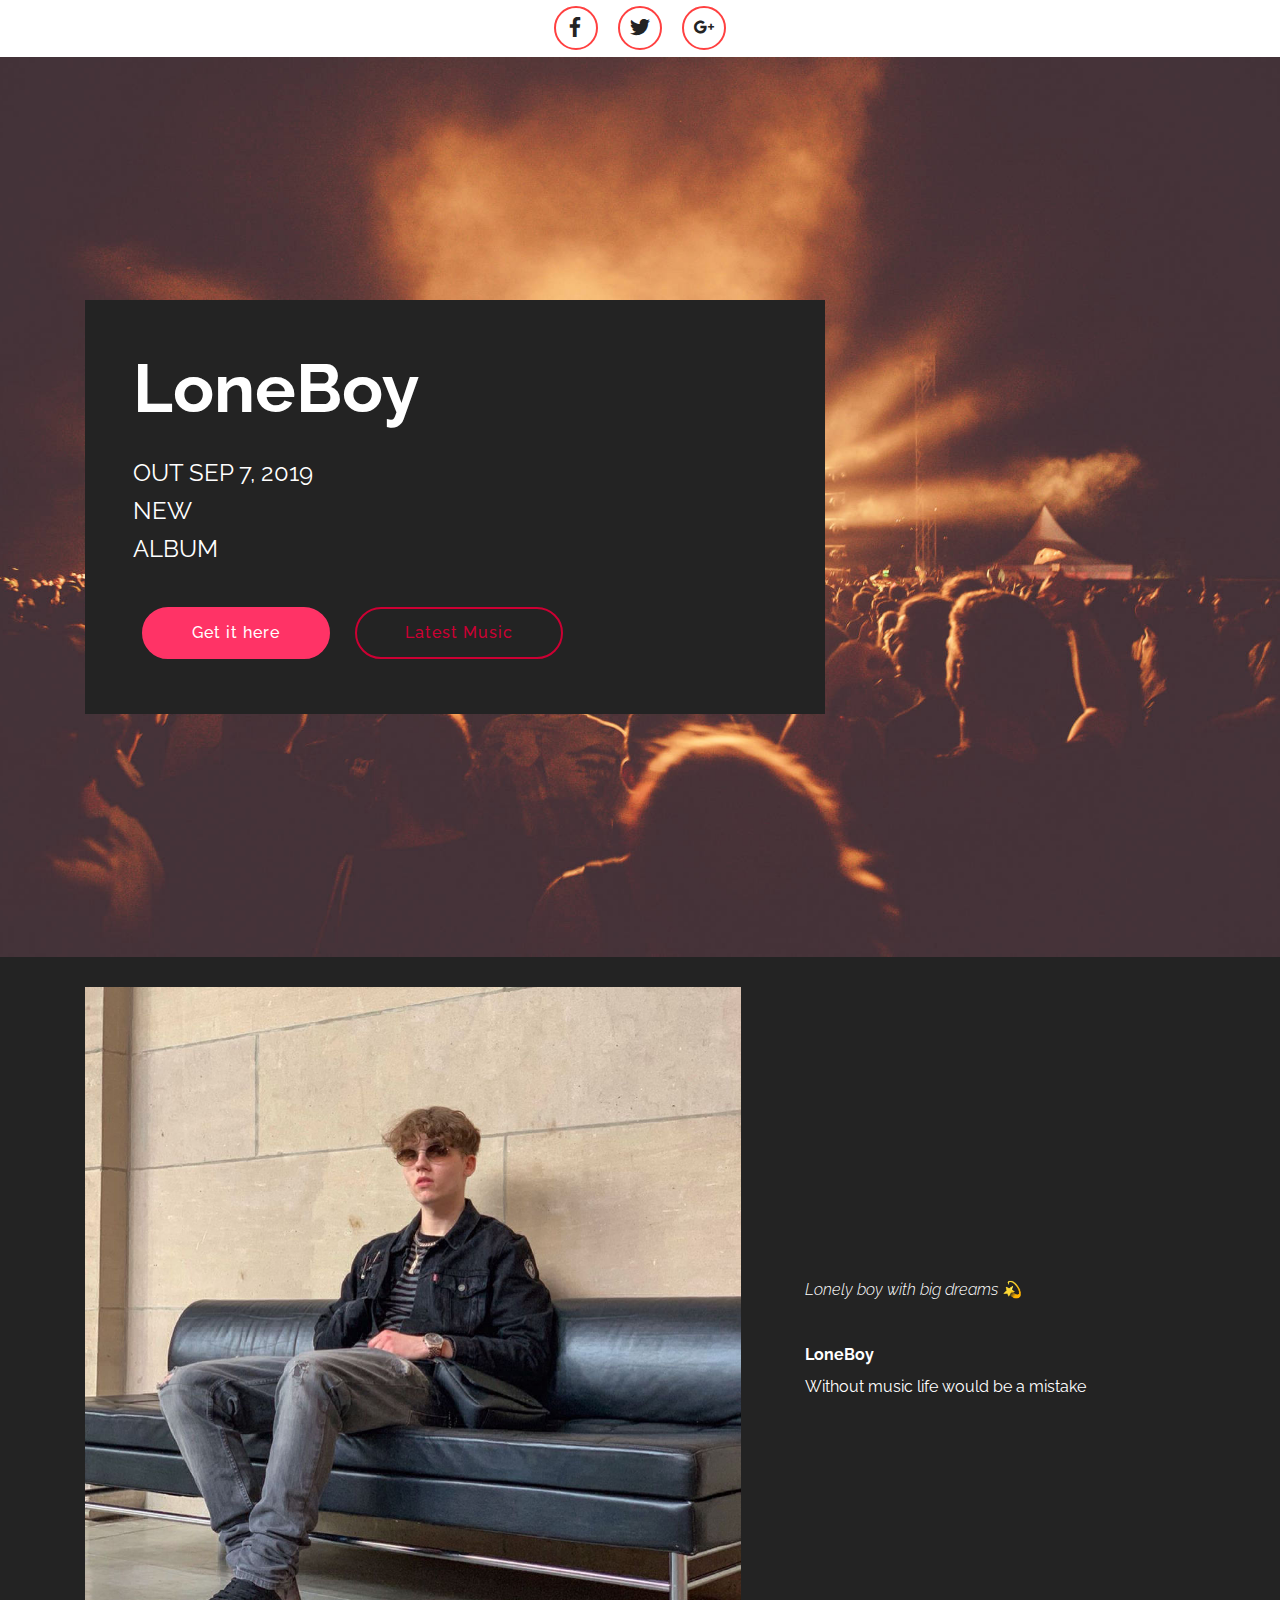
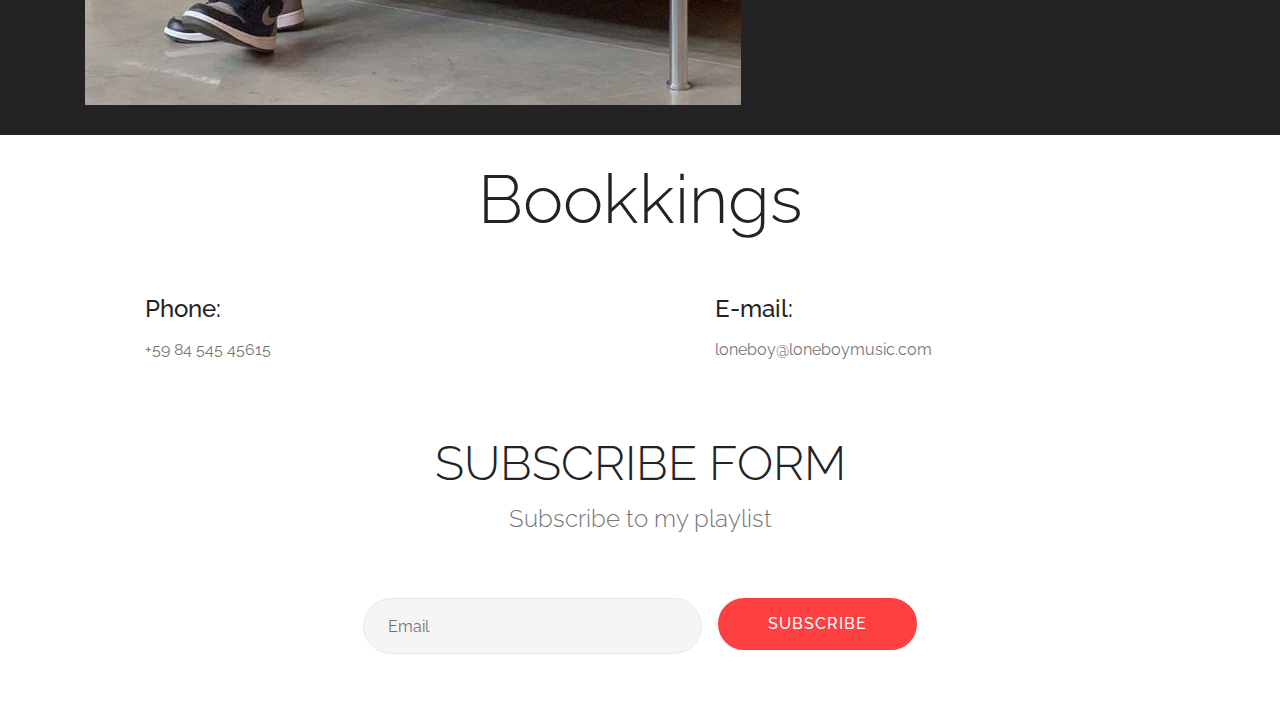
==== index.html @ c5f60c23 "create github pages" ====
<!DOCTYPE html>
<html  >
<head>
  <!-- Site made with Mobirise Website Builder v4.10.7, https://mobirise.com -->
  <meta charset="UTF-8">
  <meta http-equiv="X-UA-Compatible" content="IE=edge">
  <meta name="generator" content="Mobirise v4.10.7, mobirise.com">
  <meta name="viewport" content="width=device-width, initial-scale=1, minimum-scale=1">
  <link rel="shortcut icon" href="assets/images/logo4.png" type="image/x-icon">
  <meta name="description" content="">
  
  <title>Home</title>
  <link rel="stylesheet" href="assets/web/assets/mobirise-icons/mobirise-icons.css">
  <link rel="stylesheet" href="assets/tether/tether.min.css">
  <link rel="stylesheet" href="assets/bootstrap/css/bootstrap.min.css">
  <link rel="stylesheet" href="assets/bootstrap/css/bootstrap-grid.min.css">
  <link rel="stylesheet" href="assets/bootstrap/css/bootstrap-reboot.min.css">
  <link rel="stylesheet" href="assets/soundcloud-plugin/style.css">
  <link rel="stylesheet" href="assets/socicon/css/styles.css">
  <link rel="stylesheet" href="assets/theme/css/style.css">
  <link rel="stylesheet" href="assets/mobirise/css/mbr-additional.css" type="text/css">
  
  
  
</head>
<body>
  <section class="cid-rAmMlzpOXE" id="social-buttons1-7">
    
    

    

    <div class="container">
        <div class="media-container-row">
            <div class="col-md-8 align-center">
                
                <div>
                    <div class="mbr-social-likes" data-counters="false">
                        <span class="btn btn-social facebook mx-2" title="Share link on Facebook">
                            <i class="socicon socicon-facebook"></i>
                        </span>
                        <span class="btn btn-social twitter mx-2" title="Share link on Twitter">
                            <i class="socicon socicon-twitter"></i>
                        </span>
                        <span class="btn btn-social plusone mx-2" title="Share link on Google+">
                            <i class="socicon socicon-googleplus"></i>
                        </span>
                        
                        
                    </div>
                </div>
            </div>
        </div>
    </div>
</section>

<section class="engine"><a href="https://mobirise.info/b">how to create your own website</a></section><section class="header10 cid-rAmK0nfMcO mbr-fullscreen" id="header10-1">

    

    

    <div class="container">
        <div class="media-container-column mbr-white p-5 align-left col-lg-8 col-md-10">
            <h1 class="mbr-section-title mbr-bold pb-3 mbr-fonts-style display-1">
                LoneBoy</h1>
            
            <p class="mbr-text pb-3 mbr-fonts-style display-5">OUT SEP 7, 2019<br> NEW 
<br> ALBUM&nbsp;</p>
            <div class="mbr-section-btn"><a class="btn btn-md btn-secondary display-4" href="https://m.soundcloud.com/loneboyy/on-me" target="_blank">Get it here</a>
                <a class="btn btn-md btn-secondary-outline display-4" href="https://m.soundcloud.com/loneboyy/on-me" target="_blank">Latest Music</a></div>
        </div>
    </div>

    
</section>

<section class="testimonials2 cid-rAmM4IVAoM" id="testimonials2-5">

    

    

    <div class="container">
        <div class="media-container-row">
            <div class="mbr-figure pr-lg-5" style="width: 175%;">
              <img src="assets/images/66344236-117576832891859-4371082531412533691-n-1-1080x1182.jpg" alt="" title="">
            </div>
            <div class="media-content px-3 align-self-center mbr-white py-2">
                    <p class="mbr-text testimonial-text mbr-fonts-style display-7">
                       Lonely boy with big dreams 💫
                    </p>
                    <p class="mbr-author-name pt-4 mb-2 mbr-fonts-style display-7">LoneBoy</p>
                    <p class="mbr-author-desc mbr-fonts-style display-7">Without music life would be a mistake</p>
            </div>
        </div>
    </div>
</section>

<section class="mbr-section content4 cid-rAmMhRZ44e" id="content4-6">

    

    <div class="container">
        <div class="media-container-row">
            <div class="title col-12 col-md-8">
                
                
                
            </div>
        </div>
    </div>
</section>

<section class="mbr-section contacts3 cid-rAmO4NWzo3" id="contacts3-9">
    <!---->
    
    <!---->
    <!--Overlay-->
    
    <!--Container-->
    <div class="container">
        <div class="row">
            <!--Titles-->
            <div class="title col-12">
                <h2 class="align-left mbr-fonts-style display-1">
                    Bookkings</h2>
                
            </div>
            <div class="col-12">
                <div class="row">
                    
                    <div class="col-12 col-md-6">
                        <div class="wrapper">
                            <span class="iconfont-wrapper">
                                <span class="amp-iconfont icon fa-phone fa"></span>
                            </span>
                            <div class="b-info b-phone">
                                <h5 class="align-left mbr-fonts-style display-5">
                                    Phone:
                                </h5>
                                <p class="mbr-text align-left mbr-fonts-style display-7">
                                    +59 84 545 45615&nbsp;</p>
                            </div>
                        </div>
                    </div>
                    <div class="col-12 col-md-6">
                        <div class="wrapper">
                            <span class="iconfont-wrapper">
                                <span class="amp-iconfont icon fa-comment-o fa"></span>
                            </span>
                            <div class="b-info b-mail">
                                <h5 class="align-left mbr-fonts-style display-5">
                                    E-mail:
                                </h5>
                                <p class="mbr-text align-left mbr-fonts-style display-7">
                                    loneboy@loneboymusic.com</p>
                            </div>
                        </div>
                    </div>
                    
                </div>
            </div>
        </div>
    </div>
</section>

<section class="mbr-section form3 cid-rAmOtMmlTS" id="form3-a">

    

    

    <div class="container">
        <div class="row justify-content-center">
            <div class="title col-12 col-lg-8">
                <h2 class="align-center pb-2 mbr-fonts-style display-2">
                    SUBSCRIBE FORM
                </h2>
                <h3 class="mbr-section-subtitle align-center pb-5 mbr-light mbr-fonts-style display-5">
                    Subscribe to my playlist</h3>
            </div>
        </div>

        <div class="row py-2 justify-content-center">
            <div class="col-12 col-lg-6  col-md-8 " data-form-type="formoid">
                <!---Formbuilder Form--->
                <form action="https://mobirise.com/" method="POST" class="mbr-form form-with-styler" data-form-title="Mobirise Form"><input type="hidden" name="email" data-form-email="true" value="E4tNDDN8ey6YECE8y570OkLEPfolM1YWSKed4CZAmn9snBoYYONy45m0DagImn1HR54r/Uc9mwEGDaLJlC5GYGzYJokb2ZDvD7KSZdCs8z225mEELkXQI6mnOZqjsjbh">
                    <div class="row">
                        <div hidden="hidden" data-form-alert="" class="alert alert-success col-12">Thanks for filling out the form!</div>
                        <div hidden="hidden" data-form-alert-danger="" class="alert alert-danger col-12">
                        </div>
                    </div>
                    <div class="dragArea row">
                        <div class="form-group col" data-for="email">
                            <input type="email" name="email" placeholder="Email" data-form-field="Email" required="required" class="form-control display-7" id="email-form3-a">
                        </div>
                        <div class="col-auto input-group-btn">
                            <button type="submit" class="btn btn-primary  display-4">SUBSCRIBE</button>
                        </div>
                    </div>
                </form><!---Formbuilder Form--->
            </div>
        </div>
    </div>
</section>


  <script src="assets/web/assets/jquery/jquery.min.js"></script>
  <script src="assets/popper/popper.min.js"></script>
  <script src="assets/tether/tether.min.js"></script>
  <script src="assets/bootstrap/js/bootstrap.min.js"></script>
  <script src="assets/smoothscroll/smooth-scroll.js"></script>
  <script src="assets/sociallikes/social-likes.js"></script>
  <script src="assets/theme/js/script.js"></script>
  <script src="assets/formoid/formoid.min.js"></script>
  
  
</body>
</html>
---- assets/web/assets/mobirise-icons/mobirise-icons.css ----
@font-face {
  font-family: 'MobiriseIcons';
  src:  url('mobirise-icons.eot?spat4u');
  src:  url('mobirise-icons.eot?spat4u#iefix') format('embedded-opentype'),
    url('mobirise-icons.ttf?spat4u') format('truetype'),
    url('mobirise-icons.woff?spat4u') format('woff'),
    url('mobirise-icons.svg?spat4u#MobiriseIcons') format('svg');
  font-weight: normal;
  font-style: normal;
}

[class^="mbri-"], [class*=" mbri-"] {
  /* use !important to prevent issues with browser extensions that change fonts */
  font-family: MobiriseIcons !important;
  speak: none;
  font-style: normal;
  font-weight: normal;
  font-variant: normal;
  text-transform: none;
  line-height: 1;

  /* Better Font Rendering =========== */
  -webkit-font-smoothing: antialiased;
  -moz-osx-font-smoothing: grayscale;
}

.mbri-add-submenu:before {
  content: "\e900";
}
.mbri-alert:before {
  content: "\e901";
}
.mbri-align-center:before {
  content: "\e902";
}
.mbri-align-justify:before {
  content: "\e903";
}
.mbri-align-left:before {
  content: "\e904";
}
.mbri-align-right:before {
  content: "\e905";
}
.mbri-android:before {
  content: "\e906";
}
.mbri-apple:before {
  content: "\e907";
}
.mbri-arrow-down:before {
  content: "\e908";
}
.mbri-arrow-next:before {
  content: "\e909";
}
.mbri-arrow-prev:before {
  content: "\e90a";
}
.mbri-arrow-up:before {
  content: "\e90b";
}
.mbri-bold:before {
  content: "\e90c";
}
.mbri-bookmark:before {
  content: "\e90d";
}
.mbri-bootstrap:before {
  content: "\e90e";
}
.mbri-briefcase:before {
  content: "\e90f";
}
.mbri-browse:before {
  content: "\e910";
}
.mbri-bulleted-list:before {
  content: "\e911";
}
.mbri-calendar:before {
  content: "\e912";
}
.mbri-camera:before {
  content: "\e913";
}
.mbri-cart-add:before {
  content: "\e914";
}
.mbri-cart-full:before {
  content: "\e915";
}
.mbri-cash:before {
  content: "\e916";
}
.mbri-change-style:before {
  content: "\e917";
}
.mbri-chat:before {
  content: "\e918";
}
.mbri-clock:before {
  content: "\e919";
}
.mbri-close:before {
  content: "\e91a";
}
.mbri-cloud:before {
  content: "\e91b";
}
.mbri-code:before {
  content: "\e91c";
}
.mbri-contact-form:before {
  content: "\e91d";
}
.mbri-credit-card:before {
  content: "\e91e";
}
.mbri-cursor-click:before {
  content: "\e91f";
}
.mbri-cust-feedback:before {
  content: "\e920";
}
.mbri-database:before {
  content: "\e921";
}
.mbri-delivery:before {
  content: "\e922";
}
.mbri-desktop:before {
  content: "\e923";
}
.mbri-devices:before {
  content: "\e924";
}
.mbri-down:before {
  content: "\e925";
}
.mbri-download:before {
  content: "\e989";
}
.mbri-drag-n-drop:before {
  content: "\e927";
}
.mbri-drag-n-drop2:before {
  content: "\e928";
}
.mbri-edit:before {
  content: "\e929";
}
.mbri-edit2:before {
  content: "\e92a";
}
.mbri-error:before {
  content: "\e92b";
}
.mbri-extension:before {
  content: "\e92c";
}
.mbri-features:before {
  content: "\e92d";
}
.mbri-file:before {
  content: "\e92e";
}
.mbri-flag:before {
  content: "\e92f";
}
.mbri-folder:before {
  content: "\e930";
}
.mbri-gift:before {
  content: "\e931";
}
.mbri-github:before {
  content: "\e932";
}
.mbri-globe:before {
  content: "\e933";
}
.mbri-globe-2:before {
  content: "\e934";
}
.mbri-growing-chart:before {
  content: "\e935";
}
.mbri-hearth:before {
  content: "\e936";
}
.mbri-help:before {
  content: "\e937";
}
.mbri-home:before {
  content: "\e938";
}
.mbri-hot-cup:before {
  content: "\e939";
}
.mbri-idea:before {
  content: "\e93a";
}
.mbri-image-gallery:before {
  content: "\e93b";
}
.mbri-image-slider:before {
  content: "\e93c";
}
.mbri-info:before {
  content: "\e93d";
}
.mbri-italic:before {
  content: "\e93e";
}
.mbri-key:before {
  content: "\e93f";
}
.mbri-laptop:before {
  content: "\e940";
}
.mbri-layers:before {
  content: "\e941";
}
.mbri-left-right:before {
  content: "\e942";
}
.mbri-left:before {
  content: "\e943";
}
.mbri-letter:before {
  content: "\e944";
}
.mbri-like:before {
  content: "\e945";
}
.mbri-link:before {
  content: "\e946";
}
.mbri-lock:before {
  content: "\e947";
}
.mbri-login:before {
  content: "\e948";
}
.mbri-logout:before {
  content: "\e949";
}
.mbri-magic-stick:before {
  content: "\e94a";
}
.mbri-map-pin:before {
  content: "\e94b";
}
.mbri-menu:before {
  content: "\e94c";
}
.mbri-mobile:before {
  content: "\e94d";
}
.mbri-mobile2:before {
  content: "\e94e";
}
.mbri-mobirise:before {
  content: "\e94f";
}
.mbri-more-horizontal:before {
  content: "\e950";
}
.mbri-more-vertical:before {
  content: "\e951";
}
.mbri-music:before {
  content: "\e952";
}
.mbri-new-file:before {
  content: "\e953";
}
.mbri-numbered-list:before {
  content: "\e954";
}
.mbri-opened-folder:before {
  content: "\e955";
}
.mbri-pages:before {
  content: "\e956";
}
.mbri-paper-plane:before {
  content: "\e957";
}
.mbri-paperclip:before {
  content: "\e958";
}
.mbri-photo:before {
  content: "\e959";
}
.mbri-photos:before {
  content: "\e95a";
}
.mbri-pin:before {
  content: "\e95b";
}
.mbri-play:before {
  content: "\e95c";
}
.mbri-plus:before {
  content: "\e95d";
}
.mbri-preview:before {
  content: "\e95e";
}
.mbri-print:before {
  content: "\e95f";
}
.mbri-protect:before {
  content: "\e960";
}
.mbri-question:before {
  content: "\e961";
}
.mbri-quote-left:before {
  content: "\e962";
}
.mbri-quote-right:before {
  content: "\e963";
}
.mbri-refresh:before {
  content: "\e964";
}
.mbri-responsive:before {
  content: "\e965";
}
.mbri-right:before {
  content: "\e966";
}
.mbri-rocket:before {
  content: "\e967";
}
.mbri-sad-face:before {
  content: "\e968";
}
.mbri-sale:before {
  content: "\e969";
}
.mbri-save:before {
  content: "\e96a";
}
.mbri-search:before {
  content: "\e96b";
}
.mbri-setting:before {
  content: "\e96c";
}
.mbri-setting2:before {
  content: "\e96d";
}
.mbri-setting3:before {
  content: "\e96e";
}
.mbri-share:before {
  content: "\e96f";
}
.mbri-shopping-bag:before {
  content: "\e970";
}
.mbri-shopping-basket:before {
  content: "\e971";
}
.mbri-shopping-cart:before {
  content: "\e972";
}
.mbri-sites:before {
  content: "\e973";
}
.mbri-smile-face:before {
  content: "\e974";
}
.mbri-speed:before {
  content: "\e975";
}
.mbri-star:before {
  content: "\e976";
}
.mbri-success:before {
  content: "\e977";
}
.mbri-sun:before {
  content: "\e978";
}
.mbri-sun2:before {
  content: "\e979";
}
.mbri-tablet:before {
  content: "\e97a";
}
.mbri-tablet-vertical:before {
  content: "\e97b";
}
.mbri-target:before {
  content: "\e97c";
}
.mbri-timer:before {
  content: "\e97d";
}
.mbri-to-ftp:before {
  content: "\e97e";
}
.mbri-to-local-drive:before {
  content: "\e97f";
}
.mbri-touch-swipe:before {
  content: "\e980";
}
.mbri-touch:before {
  content: "\e981";
}
.mbri-trash:before {
  content: "\e982";
}
.mbri-underline:before {
  content: "\e983";
}
.mbri-unlink:before {
  content: "\e984";
}
.mbri-unlock:before {
  content: "\e985";
}
.mbri-up-down:before {
  content: "\e986";
}
.mbri-up:before {
  content: "\e987";
}
.mbri-update:before {
  content: "\e988";
}
.mbri-upload:before {
 content: "\e926"; 
}
.mbri-user:before {
  content: "\e98a";
}
.mbri-user2:before {
  content: "\e98b";
}
.mbri-users:before {
  content: "\e98c";
}
.mbri-video:before {
  content: "\e98d";
}
.mbri-video-play:before {
  content: "\e98e";
}
.mbri-watch:before {
  content: "\e98f";
}
.mbri-website-theme:before {
  content: "\e990";
}
.mbri-wifi:before {
  content: "\e991";
}
.mbri-windows:before {
  content: "\e992";
}
.mbri-zoom-out:before {
  content: "\e993";
}
.mbri-redo:before {
  content: "\e994";
}
.mbri-undo:before {
  content: "\e995";
}
---- assets/soundcloud-plugin/style.css ----
.addons-container {
  position: relative;
  margin-left: auto;
  margin-right: auto;
  padding-right: 15px;
  padding-left: 15px; }
  @media (min-width: 576px) {
    .addons-container {
      padding-right: 15px;
      padding-left: 15px; } }
  @media (min-width: 768px) {
    .addons-container {
      padding-right: 15px;
      padding-left: 15px; } }
  @media (min-width: 992px) {
    .addons-container {
      padding-right: 15px;
      padding-left: 15px; } }
  @media (min-width: 1200px) {
    .addons-container {
      padding-right: 15px;
      padding-left: 15px; } }
  @media (min-width: 576px) {
    .addons-container {
      width: 540px;
      max-width: 100%; } }
  @media (min-width: 768px) {
    .addons-container {
      width: 720px;
      max-width: 100%; } }
  @media (min-width: 992px) {
    .addons-container {
      width: 960px;
      max-width: 100%; } }
  @media (min-width: 1200px) {
    .addons-container {
      width: 1140px;
      max-width: 100%; } }

.addons-container-inner{
    position: relative;
    width: 100%;
    min-height: 1px;
    padding-right: 15px;
    padding-left: 15px;
}
@media (min-width: 567px) {
    .addons-container-inner{
        -ms-flex: 0 0 66.666667%;
        flex: 0 0 66.666667%;
        max-width: 66.666667%;
    }
}
.addons-row{
    display: flex;
    justify-content:center;
}
---- assets/socicon/css/styles.css ----
@charset "UTF-8";

@font-face {
  font-family: "socicon";
  src:url("../fonts/socicon.eot");
  src:url("../fonts/socicon.eot?#iefix") format("embedded-opentype"),
    url("../fonts/socicon.woff") format("woff"),
    url("../fonts/socicon.ttf") format("truetype"),
    url("../fonts/socicon.svg#socicon") format("svg");
  font-weight: normal;
  font-style: normal;

}

[data-icon]:before {
  font-family: "socicon" !important;
  content: attr(data-icon);
  font-style: normal !important;
  font-weight: normal !important;
  font-variant: normal !important;
  text-transform: none !important;
  speak: none;
  line-height: 1;
  -webkit-font-smoothing: antialiased;
  -moz-osx-font-smoothing: grayscale;
}

[class^="socicon-"]:before,
[class*=" socicon-"]:before {
  font-family: "socicon" !important;
  font-style: normal !important;
  font-weight: normal !important;
  font-variant: normal !important;
  text-transform: none !important;
  speak: none;
  line-height: 1;
  -webkit-font-smoothing: antialiased;
  -moz-osx-font-smoothing: grayscale;
}

.socicon-modelmayhem:before {
  content: "\e000";
}
.socicon-mixcloud:before {
  content: "\e001";
}
.socicon-drupal:before {
  content: "\e002";
}
.socicon-swarm:before {
  content: "\e003";
}
.socicon-istock:before {
  content: "\e004";
}
.socicon-yammer:before {
  content: "\e005";
}
.socicon-ello:before {
  content: "\e006";
}
.socicon-stackoverflow:before {
  content: "\e007";
}
.socicon-persona:before {
  content: "\e008";
}
.socicon-triplej:before {
  content: "\e009";
}
.socicon-houzz:before {
  content: "\e00a";
}
.socicon-rss:before {
  content: "\e00b";
}
.socicon-paypal:before {
  content: "\e00c";
}
.socicon-odnoklassniki:before {
  content: "\e00d";
}
.socicon-airbnb:before {
  content: "\e00e";
}
.socicon-periscope:before {
  content: "\e00f";
}
.socicon-outlook:before {
  content: "\e010";
}
.socicon-coderwall:before {
  content: "\e011";
}
.socicon-tripadvisor:before {
  content: "\e012";
}
.socicon-appnet:before {
  content: "\e013";
}
.socicon-goodreads:before {
  content: "\e014";
}
.socicon-tripit:before {
  content: "\e015";
}
.socicon-lanyrd:before {
  content: "\e016";
}
.socicon-slideshare:before {
  content: "\e017";
}
.socicon-buffer:before {
  content: "\e018";
}
.socicon-disqus:before {
  content: "\e019";
}
.socicon-vkontakte:before {
  content: "\e01a";
}
.socicon-whatsapp:before {
  content: "\e01b";
}
.socicon-patreon:before {
  content: "\e01c";
}
.socicon-storehouse:before {
  content: "\e01d";
}
.socicon-pocket:before {
  content: "\e01e";
}
.socicon-mail:before {
  content: "\e01f";
}
.socicon-blogger:before {
  content: "\e020";
}
.socicon-technorati:before {
  content: "\e021";
}
.socicon-reddit:before {
  content: "\e022";
}
.socicon-dribbble:before {
  content: "\e023";
}
.socicon-stumbleupon:before {
  content: "\e024";
}
.socicon-digg:before {
  content: "\e025";
}
.socicon-envato:before {
  content: "\e026";
}
.socicon-behance:before {
  content: "\e027";
}
.socicon-delicious:before {
  content: "\e028";
}
.socicon-deviantart:before {
  content: "\e029";
}
.socicon-forrst:before {
  content: "\e02a";
}
.socicon-play:before {
  content: "\e02b";
}
.socicon-zerply:before {
  content: "\e02c";
}
.socicon-wikipedia:before {
  content: "\e02d";
}
.socicon-apple:before {
  content: "\e02e";
}
.socicon-flattr:before {
  content: "\e02f";
}
.socicon-github:before {
  content: "\e030";
}
.socicon-renren:before {
  content: "\e031";
}
.socicon-friendfeed:before {
  content: "\e032";
}
.socicon-newsvine:before {
  content: "\e033";
}
.socicon-identica:before {
  content: "\e034";
}
.socicon-bebo:before {
  content: "\e035";
}
.socicon-zynga:before {
  content: "\e036";
}
.socicon-steam:before {
  content: "\e037";
}
.socicon-xbox:before {
  content: "\e038";
}
.socicon-windows:before {
  content: "\e039";
}
.socicon-qq:before {
  content: "\e03a";
}
.socicon-douban:before {
  content: "\e03b";
}
.socicon-meetup:before {
  content: "\e03c";
}
.socicon-playstation:before {
  content: "\e03d";
}
.socicon-android:before {
  content: "\e03e";
}
.socicon-snapchat:before {
  content: "\e03f";
}
.socicon-twitter:before {
  content: "\e040";
}
.socicon-facebook:before {
  content: "\e041";
}
.socicon-googleplus:before {
  content: "\e042";
}
.socicon-pinterest:before {
  content: "\e043";
}
.socicon-foursquare:before {
  content: "\e044";
}
.socicon-yahoo:before {
  content: "\e045";
}
.socicon-skype:before {
  content: "\e046";
}
.socicon-yelp:before {
  content: "\e047";
}
.socicon-feedburner:before {
  content: "\e048";
}
.socicon-linkedin:before {
  content: "\e049";
}
.socicon-viadeo:before {
  content: "\e04a";
}
.socicon-xing:before {
  content: "\e04b";
}
.socicon-myspace:before {
  content: "\e04c";
}
.socicon-soundcloud:before {
  content: "\e04d";
}
.socicon-spotify:before {
  content: "\e04e";
}
.socicon-grooveshark:before {
  content: "\e04f";
}
.socicon-lastfm:before {
  content: "\e050";
}
.socicon-youtube:before {
  content: "\e051";
}
.socicon-vimeo:before {
  content: "\e052";
}
.socicon-dailymotion:before {
  content: "\e053";
}
.socicon-vine:before {
  content: "\e054";
}
.socicon-flickr:before {
  content: "\e055";
}
.socicon-500px:before {
  content: "\e056";
}
.socicon-wordpress:before {
  content: "\e058";
}
.socicon-tumblr:before {
  content: "\e059";
}
.socicon-twitch:before {
  content: "\e05a";
}
.socicon-8tracks:before {
  content: "\e05b";
}
.socicon-amazon:before {
  content: "\e05c";
}
.socicon-icq:before {
  content: "\e05d";
}
.socicon-smugmug:before {
  content: "\e05e";
}
.socicon-ravelry:before {
  content: "\e05f";
}
.socicon-weibo:before {
  content: "\e060";
}
.socicon-baidu:before {
  content: "\e061";
}
.socicon-angellist:before {
  content: "\e062";
}
.socicon-ebay:before {
  content: "\e063";
}
.socicon-imdb:before {
  content: "\e064";
}
.socicon-stayfriends:before {
  content: "\e065";
}
.socicon-residentadvisor:before {
  content: "\e066";
}
.socicon-google:before {
  content: "\e067";
}
.socicon-yandex:before {
  content: "\e068";
}
.socicon-sharethis:before {
  content: "\e069";
}
.socicon-bandcamp:before {
  content: "\e06a";
}
.socicon-itunes:before {
  content: "\e06b";
}
.socicon-deezer:before {
  content: "\e06c";
}
.socicon-telegram:before {
  content: "\e06e";
}
.socicon-openid:before {
  content: "\e06f";
}
.socicon-amplement:before {
  content: "\e070";
}
.socicon-viber:before {
  content: "\e071";
}
.socicon-zomato:before {
  content: "\e072";
}
.socicon-draugiem:before {
  content: "\e074";
}
.socicon-endomodo:before {
  content: "\e075";
}
.socicon-filmweb:before {
  content: "\e076";
}
.socicon-stackexchange:before {
  content: "\e077";
}
.socicon-wykop:before {
  content: "\e078";
}
.socicon-teamspeak:before {
  content: "\e079";
}
.socicon-teamviewer:before {
  content: "\e07a";
}
.socicon-ventrilo:before {
  content: "\e07b";
}
.socicon-younow:before {
  content: "\e07c";
}
.socicon-raidcall:before {
  content: "\e07d";
}
.socicon-mumble:before {
  content: "\e07e";
}
.socicon-medium:before {
  content: "\e06d";
}
.socicon-bebee:before {
  content: "\e07f";
}
.socicon-hitbox:before {
  content: "\e080";
}
.socicon-reverbnation:before {
  content: "\e081";
}
.socicon-formulr:before {
  content: "\e082";
}
.socicon-instagram:before {
  content: "\e057";
}
.socicon-battlenet:before {
  content: "\e083";
}
.socicon-chrome:before {
  content: "\e084";
}
.socicon-discord:before {
  content: "\e086";
}
.socicon-issuu:before {
  content: "\e087";
}
.socicon-macos:before {
  content: "\e088";
}
.socicon-firefox:before {
  content: "\e089";
}
.socicon-opera:before {
  content: "\e08d";
}
.socicon-keybase:before {
  content: "\e090";
}
.socicon-alliance:before {
  content: "\e091";
}
.socicon-livejournal:before {
  content: "\e092";
}
.socicon-googlephotos:before {
  content: "\e093";
}
.socicon-horde:before {
  content: "\e094";
}
.socicon-etsy:before {
  content: "\e095";
}
.socicon-zapier:before {
  content: "\e096";
}
.socicon-google-scholar:before {
  content: "\e097";
}
.socicon-researchgate:before {
  content: "\e098";
}
.socicon-wechat:before {
  content: "\e099";
}
.socicon-strava:before {
  content: "\e09a";
}
.socicon-line:before {
  content: "\e09b";
}
.socicon-lyft:before {
  content: "\e09c";
}
.socicon-uber:before {
  content: "\e09d";
}
.socicon-songkick:before {
  content: "\e09e";
}
.socicon-viewbug:before {
  content: "\e09f";
}
.socicon-googlegroups:before {
  content: "\e0a0";
}
.socicon-quora:before {
  content: "\e073";
}
.socicon-diablo:before {
  content: "\e085";
}
.socicon-blizzard:before {
  content: "\e0a1";
}
.socicon-hearthstone:before {
  content: "\e08b";
}
.socicon-heroes:before {
  content: "\e08a";
}
.socicon-overwatch:before {
  content: "\e08c";
}
.socicon-warcraft:before {
  content: "\e08e";
}
.socicon-starcraft:before {
  content: "\e08f";
}
.socicon-beam:before {
  content: "\e0a2";
}
.socicon-curse:before {
  content: "\e0a3";
}
.socicon-player:before {
  content: "\e0a4";
}
.socicon-streamjar:before {
  content: "\e0a5";
}
.socicon-nintendo:before {
  content: "\e0a6";
}
.socicon-hellocoton:before {
  content: "\e0a7";
}
---- assets/theme/css/style.css ----
/*!
 * Mobirise v4 theme (https://mobirise.com/)
 * Copyright 2017 Mobirise
 */
section {
  background-color: #eeeeee;
}

section,
.container,
.container-fluid {
  position: relative;
  word-wrap: break-word;
}

a.mbr-iconfont:hover {
  text-decoration: none;
}

.article .lead p, .article .lead ul, .article .lead ol, .article .lead pre, .article .lead blockquote {
  margin-bottom: 0;
}

a {
  font-style: normal;
  font-weight: 400;
  cursor: pointer;
}

a, a:hover {
  text-decoration: none;
}

figure {
  margin-bottom: 0;
}

body {
  color: #232323;
}

h1, h2, h3, h4, h5, h6,
.h1, .h2, .h3, .h4, .h5, .h6,
.display-1, .display-2, .display-3, .display-4 {
  line-height: 1;
  word-break: break-word;
  word-wrap: break-word;
}

b, strong {
  font-weight: bold;
}

blockquote {
  padding: 10px 0 10px 20px;
  position: relative;
  border-left: 2px solid;
  border-color: #ff3366;
}

input:-webkit-autofill, input:-webkit-autofill:hover, input:-webkit-autofill:focus, input:-webkit-autofill:active {
  transition-delay: 9999s;
  transition-property: background-color, color;
}

textarea[type="hidden"] {
  display: none;
}

body {
  position: relative;
}

section {
  background-position: 50% 50%;
  background-repeat: no-repeat;
  background-size: cover;
}

section .mbr-background-video,
section .mbr-background-video-preview {
  position: absolute;
  bottom: 0;
  left: 0;
  right: 0;
  top: 0;
}

.hidden {
  visibility: hidden;
}

.mbr-z-index20 {
  z-index: 20;
}

/*! Base colors */
.mbr-white {
  color: #ffffff;
}

.mbr-black {
  color: #000000;
}

.mbr-bg-white {
  background-color: #ffffff;
}

.mbr-bg-black {
  background-color: #000000;
}

/*! Text-aligns */
.align-left {
  text-align: left;
}

.align-center {
  text-align: center;
}

.align-right {
  text-align: right;
}

@media (max-width: 767px) {
  .align-left, .align-center, .align-right, .mbr-section-btn, .mbr-section-title {
    text-align: center;
  }
}

/*! Font-weight  */
.mbr-light {
  font-weight: 300;
}

.mbr-regular {
  font-weight: 400;
}

.mbr-semibold {
  font-weight: 500;
}

.mbr-bold {
  font-weight: 700;
}

/*! Media  */
.media-size-item {
  -webkit-flex: 1 1 auto;
  -moz-flex: 1 1 auto;
  -ms-flex: 1 1 auto;
  -o-flex: 1 1 auto;
  flex: 1 1 auto;
}

.media-content {
  -webkit-flex-basis: 100%;
  flex-basis: 100%;
}

.media-container-row {
  display: -ms-flexbox;
  display: -webkit-flex;
  display: flex;
  -webkit-flex-direction: row;
  -ms-flex-direction: row;
  flex-direction: row;
  -webkit-flex-wrap: wrap;
  -ms-flex-wrap: wrap;
  flex-wrap: wrap;
  -webkit-justify-content: center;
  -ms-flex-pack: center;
  justify-content: center;
  -webkit-align-content: center;
  -ms-flex-line-pack: center;
  align-content: center;
  -webkit-align-items: start;
  -ms-flex-align: start;
  align-items: start;
}

.media-container-row .media-size-item {
  width: 400px;
}

.media-container-column {
  display: -ms-flexbox;
  display: -webkit-flex;
  display: flex;
  -webkit-flex-direction: column;
  -ms-flex-direction: column;
  flex-direction: column;
  -webkit-flex-wrap: wrap;
  -ms-flex-wrap: wrap;
  flex-wrap: wrap;
  -webkit-justify-content: center;
  -ms-flex-pack: center;
  justify-content: center;
  -webkit-align-content: center;
  -ms-flex-line-pack: center;
  align-content: center;
  -webkit-align-items: stretch;
  -ms-flex-align: stretch;
  align-items: stretch;
}

.media-container-column > * {
  width: 100%;
}

@media (min-width: 992px) {
  .media-container-row {
    -webkit-flex-wrap: nowrap;
    -ms-flex-wrap: nowrap;
    flex-wrap: nowrap;
  }
}

figure {
  overflow: hidden;
}

figure[mbr-media-size] {
  transition: width 0.1s;
}

.mbr-figure img, .mbr-figure iframe {
  display: block;
  width: 100%;
}

.card {
  background-color: transparent;
  border: none;
}

.card-box {
  width: 100%;
}

.card-img {
  text-align: center;
  flex-shrink: 0;
  -webkit-flex-shrink: 0;
}

.media {
  max-width: 100%;
  margin: 0 auto;
}

.mbr-figure {
  -ms-flex-item-align: center;
  -ms-grid-row-align: center;
  -webkit-align-self: center;
  align-self: center;
}

.media-container > div {
  max-width: 100%;
}

.mbr-figure img, .card-img img {
  width: 100%;
}

@media (max-width: 991px) {
  .media-size-item {
    width: auto !important;
  }
  .media {
    width: auto;
  }
  .mbr-figure {
    width: 100% !important;
  }
}

/*! Buttons */
.mbr-section-btn {
  margin-left: -.25rem;
  margin-right: -.25rem;
  font-size: 0;
}

nav .mbr-section-btn {
  margin-left: 0rem;
  margin-right: 0rem;
}

/*! Btn icon margin */
.btn .mbr-iconfont, .btn.btn-sm .mbr-iconfont {
  cursor: pointer;
  margin-right: 0.5rem;
}

.btn.btn-md .mbr-iconfont, .btn.btn-md .mbr-iconfont {
  margin-right: 0.8rem;
}

.mbr-regular {
  font-weight: 400;
}

.mbr-semibold {
  font-weight: 500;
}

.mbr-bold {
  font-weight: 700;
}

[type="submit"] {
  -webkit-appearance: none;
}

/*! Full-screen */
.mbr-fullscreen .mbr-overlay {
  min-height: 100vh;
}

.mbr-fullscreen {
  display: flex;
  display: -webkit-flex;
  display: -moz-flex;
  display: -ms-flex;
  display: -o-flex;
  align-items: center;
  -webkit-align-items: center;
  min-height: 100vh;
  padding-top: 3rem;
  padding-bottom: 3rem;
}

/*! Map */
.map {
  height: 25rem;
  position: relative;
}

.map iframe {
  width: 100%;
  height: 100%;
}

/* Form */
.form-asterisk {
  font-family: initial;
  position: absolute;
  top: -2px;
  font-weight: normal;
}

/*! Scroll to top arrow */
.mbr-arrow-up {
  bottom: 25px;
  right: 90px;
  position: fixed;
  text-align: right;
  z-index: 5000;
  color: #ffffff;
  font-size: 32px;
  transform: rotate(180deg);
  -webkit-transform: rotate(180deg);
}

.mbr-arrow-up a {
  background: rgba(0, 0, 0, 0.2);
  border-radius: 3px;
  color: #fff;
  display: inline-block;
  height: 60px;
  width: 60px;
  outline-style: none !important;
  position: relative;
  text-decoration: none;
  transition: all .3s ease-in-out;
  cursor: pointer;
  text-align: center;
}

.mbr-arrow-up a:hover {
  background-color: rgba(0, 0, 0, 0.4);
}

.mbr-arrow-up a i {
  line-height: 60px;
}

.mbr-arrow-up-icon {
  display: block;
  color: #fff;
}

.mbr-arrow-up-icon::before {
  content: "\203a";
  display: inline-block;
  font-family: serif;
  font-size: 32px;
  line-height: 1;
  font-style: normal;
  position: relative;
  top: 6px;
  left: -4px;
  -webkit-transform: rotate(-90deg);
  transform: rotate(-90deg);
}

/*! Arrow Down */
.mbr-arrow {
  position: absolute;
  bottom: 45px;
  left: 50%;
  width: 60px;
  height: 60px;
  cursor: pointer;
  background-color: rgba(80, 80, 80, 0.5);
  border-radius: 50%;
  -webkit-transform: translateX(-50%);
  transform: translateX(-50%);
}

.mbr-arrow > a {
  display: inline-block;
  text-decoration: none;
  outline-style: none;
  -webkit-animation: arrowdown 1.7s ease-in-out infinite;
  animation: arrowdown 1.7s ease-in-out infinite;
}

.mbr-arrow > a > i {
  position: absolute;
  top: -2px;
  left: 15px;
  font-size: 2rem;
}

@keyframes arrowdown {
  0% {
    transform: translateY(0px);
    -webkit-transform: translateY(0px);
  }
  50% {
    transform: translateY(-5px);
    -webkit-transform: translateY(-5px);
  }
  100% {
    transform: translateY(0px);
    -webkit-transform: translateY(0px);
  }
}

@-webkit-keyframes arrowdown {
  0% {
    transform: translateY(0px);
    -webkit-transform: translateY(0px);
  }
  50% {
    transform: translateY(-5px);
    -webkit-transform: translateY(-5px);
  }
  100% {
    transform: translateY(0px);
    -webkit-transform: translateY(0px);
  }
}

@media (max-width: 500px) {
  .mbr-arrow-up {
    left: 50%;
    right: auto;
    transform: translateX(-50%) rotate(180deg);
    -webkit-transform: translateX(-50%) rotate(180deg);
  }
}

/*Gradients animation*/
@keyframes gradient-animation {
  from {
    background-position: 0% 100%;
    animation-timing-function: ease-in-out;
  }
  to {
    background-position: 100% 0%;
    animation-timing-function: ease-in-out;
  }
}

@-webkit-keyframes gradient-animation {
  from {
    background-position: 0% 100%;
    animation-timing-function: ease-in-out;
  }
  to {
    background-position: 100% 0%;
    animation-timing-function: ease-in-out;
  }
}

.bg-gradient {
  background-size: 200% 200%;
  animation: gradient-animation 5s infinite alternate;
  -webkit-animation: gradient-animation 5s infinite alternate;
}

.menu .navbar-brand {
  display: -webkit-flex;
}

.menu .navbar-brand span {
  display: flex;
  display: -webkit-flex;
}

.menu .navbar-brand .navbar-caption-wrap {
  display: -webkit-flex;
}

.menu .navbar-brand .navbar-logo img {
  display: -webkit-flex;
}

@media (min-width: 768px) and (max-width: 1023px) {
  .menu .navbar-toggleable-sm .navbar-nav {
    display: -webkit-box;
    display: -webkit-flex;
    display: -ms-flexbox;
  }
}

@media (max-width: 1023px) {
  .menu .navbar-collapse {
    max-height: 93.5vh;
  }
  .menu .navbar-collapse.show {
    overflow: auto;
  }
}

@media (min-width: 1024px) {
  .menu .navbar-nav.nav-dropdown {
    display: -webkit-flex;
  }
  .menu .navbar-toggleable-sm .navbar-collapse {
    display: -webkit-flex !important;
  }
  .menu .collapsed .navbar-collapse {
    max-height: 93.5vh;
  }
  .menu .collapsed .navbar-collapse.show {
    overflow: auto;
  }
}

@media (max-width: 767px) {
  .menu .navbar-collapse {
    max-height: 80vh;
  }
}

.navbar {
  display: -webkit-flex;
  -webkit-flex-wrap: wrap;
  -webkit-align-items: center;
  -webkit-justify-content: space-between;
}

.navbar-collapse {
  -webkit-flex-basis: 100%;
  -webkit-flex-grow: 1;
  -webkit-align-items: center;
}

.nav-dropdown .link {
  padding: .667em 1.667em !important;
  margin: 0 !important;
}

.nav {
  display: -webkit-flex;
  -webkit-flex-wrap: wrap;
}

.row {
  display: -webkit-flex;
  -webkit-flex-wrap: wrap;
}

.justify-content-center {
  -webkit-justify-content: center;
}

.form-inline {
  display: -webkit-flex;
  -webkit-flex-flow: row wrap;
  -webkit-align-items: center;
}

.card-wrapper {
  -webkit-flex: 1;
}

.carousel-control {
  z-index: 10;
  display: -webkit-flex;
  -webkit-align-items: center;
  -webkit-justify-content: center;
}

.carousel-controls {
  display: -webkit-flex;
}

.media {
  display: -webkit-flex;
}

.form-group:focus {
  outline: none;
}

.jq-selectbox__select {
  padding: 1.07em .5em;
  position: absolute;
  top: 0;
  left: 0;
  width: 100%;
}

.jq-selectbox__dropdown {
  position: absolute;
  top: 100% !important;
  left: 0 !important;
  width: 100% !important;
}

.jq-selectbox__trigger-arrow {
  transform: translateY(-50%);
}

.jq-selectbox li {
  padding: 1.07em .5em;
}

input[type="range"] {
  padding-left: 0 !important;
  padding-right: 0 !important;
}

.modal-dialog, .modal-content {
  height: 100%;
}

.modal-dialog .carousel-inner {
  height: 100%;
  height: -webkit-fill-available;
  height: fill-available;
}

.carousel-item {
  text-align: center;
}

.carousel-item img {
  margin: auto;
}
.engine {
	position: absolute;
	text-indent: -2400px;
	text-align: center;
	padding: 0;
	top: 0;
	left: -2400px;
}
---- assets/mobirise/css/mbr-additional.css ----
@import url(https://fonts.googleapis.com/css?family=Raleway:100,100i,200,200i,300,300i,400,400i,500,500i,600,600i,700,700i,800,800i,900,900i);





body {
  font-style: normal;
  line-height: 1.5;
}
.mbr-section-title {
  font-style: normal;
  line-height: 1.2;
}
.mbr-section-subtitle {
  line-height: 1.3;
}
.mbr-text {
  font-style: normal;
  line-height: 1.6;
}
.display-1 {
  font-family: 'Raleway', sans-serif;
  font-size: 4.25rem;
}
.display-1 > .mbr-iconfont {
  font-size: 6.8rem;
}
.display-2 {
  font-family: 'Raleway', sans-serif;
  font-size: 3rem;
}
.display-2 > .mbr-iconfont {
  font-size: 4.8rem;
}
.display-4 {
  font-family: 'Raleway', sans-serif;
  font-size: 1rem;
}
.display-4 > .mbr-iconfont {
  font-size: 1.6rem;
}
.display-5 {
  font-family: 'Raleway', sans-serif;
  font-size: 1.5rem;
}
.display-5 > .mbr-iconfont {
  font-size: 2.4rem;
}
.display-7 {
  font-family: 'Raleway', sans-serif;
  font-size: 1rem;
}
.display-7 > .mbr-iconfont {
  font-size: 1.6rem;
}
/* ---- Fluid typography for mobile devices ---- */
/* 1.4 - font scale ratio ( bootstrap == 1.42857 ) */
/* 100vw - current viewport width */
/* (48 - 20)  48 == 48rem == 768px, 20 == 20rem == 320px(minimal supported viewport) */
/* 0.65 - min scale variable, may vary */
@media (max-width: 768px) {
  .display-1 {
    font-size: 3.4rem;
    font-size: calc( 2.1374999999999997rem + (4.25 - 2.1374999999999997) * ((100vw - 20rem) / (48 - 20)));
    line-height: calc( 1.4 * (2.1374999999999997rem + (4.25 - 2.1374999999999997) * ((100vw - 20rem) / (48 - 20))));
  }
  .display-2 {
    font-size: 2.4rem;
    font-size: calc( 1.7rem + (3 - 1.7) * ((100vw - 20rem) / (48 - 20)));
    line-height: calc( 1.4 * (1.7rem + (3 - 1.7) * ((100vw - 20rem) / (48 - 20))));
  }
  .display-4 {
    font-size: 0.8rem;
    font-size: calc( 1rem + (1 - 1) * ((100vw - 20rem) / (48 - 20)));
    line-height: calc( 1.4 * (1rem + (1 - 1) * ((100vw - 20rem) / (48 - 20))));
  }
  .display-5 {
    font-size: 1.2rem;
    font-size: calc( 1.175rem + (1.5 - 1.175) * ((100vw - 20rem) / (48 - 20)));
    line-height: calc( 1.4 * (1.175rem + (1.5 - 1.175) * ((100vw - 20rem) / (48 - 20))));
  }
}
/* Buttons */
.btn {
  font-weight: 500;
  border-width: 2px;
  font-style: normal;
  letter-spacing: 1px;
  margin: .4rem .8rem;
  white-space: normal;
  -webkit-transition: all 0.3s ease-in-out;
  -moz-transition: all 0.3s ease-in-out;
  transition: all 0.3s ease-in-out;
  display: inline-flex;
  align-items: center;
  justify-content: center;
  word-break: break-word;
  -webkit-align-items: center;
  -webkit-justify-content: center;
  display: -webkit-inline-flex;
  padding: 1rem 3rem;
  border-radius: 3px;
}
.btn-sm {
  font-weight: 500;
  letter-spacing: 1px;
  -webkit-transition: all 0.3s ease-in-out;
  -moz-transition: all 0.3s ease-in-out;
  transition: all 0.3s ease-in-out;
  padding: 0.6rem 1.5rem;
  border-radius: 3px;
}
.btn-md {
  font-weight: 500;
  letter-spacing: 1px;
  margin: .4rem .8rem !important;
  -webkit-transition: all 0.3s ease-in-out;
  -moz-transition: all 0.3s ease-in-out;
  transition: all 0.3s ease-in-out;
  padding: 1rem 3rem;
  border-radius: 3px;
}
.btn-lg {
  font-weight: 500;
  letter-spacing: 1px;
  margin: .4rem .8rem !important;
  -webkit-transition: all 0.3s ease-in-out;
  -moz-transition: all 0.3s ease-in-out;
  transition: all 0.3s ease-in-out;
  padding: 1.2rem 3.2rem;
  border-radius: 3px;
}
.bg-primary {
  background-color: #ff4040 !important;
}
.bg-success {
  background-color: #f7ed4a !important;
}
.bg-info {
  background-color: #82786e !important;
}
.bg-warning {
  background-color: #879a9f !important;
}
.bg-danger {
  background-color: #b1a374 !important;
}
.btn-primary,
.btn-primary:active {
  background-color: #ff4040 !important;
  border-color: #ff4040 !important;
  color: #ffffff !important;
}
.btn-primary:hover,
.btn-primary:focus,
.btn-primary.focus,
.btn-primary.active {
  color: #ffffff !important;
  background-color: #f30000 !important;
  border-color: #f30000 !important;
}
.btn-primary.disabled,
.btn-primary:disabled {
  color: #ffffff !important;
  background-color: #f30000 !important;
  border-color: #f30000 !important;
}
.btn-secondary,
.btn-secondary:active {
  background-color: #ff3366 !important;
  border-color: #ff3366 !important;
  color: #ffffff !important;
}
.btn-secondary:hover,
.btn-secondary:focus,
.btn-secondary.focus,
.btn-secondary.active {
  color: #ffffff !important;
  background-color: #e50039 !important;
  border-color: #e50039 !important;
}
.btn-secondary.disabled,
.btn-secondary:disabled {
  color: #ffffff !important;
  background-color: #e50039 !important;
  border-color: #e50039 !important;
}
.btn-info,
.btn-info:active {
  background-color: #82786e !important;
  border-color: #82786e !important;
  color: #ffffff !important;
}
.btn-info:hover,
.btn-info:focus,
.btn-info.focus,
.btn-info.active {
  color: #ffffff !important;
  background-color: #59524b !important;
  border-color: #59524b !important;
}
.btn-info.disabled,
.btn-info:disabled {
  color: #ffffff !important;
  background-color: #59524b !important;
  border-color: #59524b !important;
}
.btn-success,
.btn-success:active {
  background-color: #f7ed4a !important;
  border-color: #f7ed4a !important;
  color: #3f3c03 !important;
}
.btn-success:hover,
.btn-success:focus,
.btn-success.focus,
.btn-success.active {
  color: #3f3c03 !important;
  background-color: #eadd0a !important;
  border-color: #eadd0a !important;
}
.btn-success.disabled,
.btn-success:disabled {
  color: #3f3c03 !important;
  background-color: #eadd0a !important;
  border-color: #eadd0a !important;
}
.btn-warning,
.btn-warning:active {
  background-color: #879a9f !important;
  border-color: #879a9f !important;
  color: #ffffff !important;
}
.btn-warning:hover,
.btn-warning:focus,
.btn-warning.focus,
.btn-warning.active {
  color: #ffffff !important;
  background-color: #617479 !important;
  border-color: #617479 !important;
}
.btn-warning.disabled,
.btn-warning:disabled {
  color: #ffffff !important;
  background-color: #617479 !important;
  border-color: #617479 !important;
}
.btn-danger,
.btn-danger:active {
  background-color: #b1a374 !important;
  border-color: #b1a374 !important;
  color: #ffffff !important;
}
.btn-danger:hover,
.btn-danger:focus,
.btn-danger.focus,
.btn-danger.active {
  color: #ffffff !important;
  background-color: #8b7d4e !important;
  border-color: #8b7d4e !important;
}
.btn-danger.disabled,
.btn-danger:disabled {
  color: #ffffff !important;
  background-color: #8b7d4e !important;
  border-color: #8b7d4e !important;
}
.btn-white {
  color: #333333 !important;
}
.btn-white,
.btn-white:active {
  background-color: #ffffff !important;
  border-color: #ffffff !important;
  color: #808080 !important;
}
.btn-white:hover,
.btn-white:focus,
.btn-white.focus,
.btn-white.active {
  color: #808080 !important;
  background-color: #d9d9d9 !important;
  border-color: #d9d9d9 !important;
}
.btn-white.disabled,
.btn-white:disabled {
  color: #808080 !important;
  background-color: #d9d9d9 !important;
  border-color: #d9d9d9 !important;
}
.btn-black,
.btn-black:active {
  background-color: #333333 !important;
  border-color: #333333 !important;
  color: #ffffff !important;
}
.btn-black:hover,
.btn-black:focus,
.btn-black.focus,
.btn-black.active {
  color: #ffffff !important;
  background-color: #0d0d0d !important;
  border-color: #0d0d0d !important;
}
.btn-black.disabled,
.btn-black:disabled {
  color: #ffffff !important;
  background-color: #0d0d0d !important;
  border-color: #0d0d0d !important;
}
.btn-primary-outline,
.btn-primary-outline:active {
  background: none;
  border-color: #d90000;
  color: #d90000;
}
.btn-primary-outline:hover,
.btn-primary-outline:focus,
.btn-primary-outline.focus,
.btn-primary-outline.active {
  color: #ffffff;
  background-color: #ff4040;
  border-color: #ff4040;
}
.btn-primary-outline.disabled,
.btn-primary-outline:disabled {
  color: #ffffff !important;
  background-color: #ff4040 !important;
  border-color: #ff4040 !important;
}
.btn-secondary-outline,
.btn-secondary-outline:active {
  background: none;
  border-color: #cc0033;
  color: #cc0033;
}
.btn-secondary-outline:hover,
.btn-secondary-outline:focus,
.btn-secondary-outline.focus,
.btn-secondary-outline.active {
  color: #ffffff;
  background-color: #ff3366;
  border-color: #ff3366;
}
.btn-secondary-outline.disabled,
.btn-secondary-outline:disabled {
  color: #ffffff !important;
  background-color: #ff3366 !important;
  border-color: #ff3366 !important;
}
.btn-info-outline,
.btn-info-outline:active {
  background: none;
  border-color: #4b453f;
  color: #4b453f;
}
.btn-info-outline:hover,
.btn-info-outline:focus,
.btn-info-outline.focus,
.btn-info-outline.active {
  color: #ffffff;
  background-color: #82786e;
  border-color: #82786e;
}
.btn-info-outline.disabled,
.btn-info-outline:disabled {
  color: #ffffff !important;
  background-color: #82786e !important;
  border-color: #82786e !important;
}
.btn-success-outline,
.btn-success-outline:active {
  background: none;
  border-color: #d2c609;
  color: #d2c609;
}
.btn-success-outline:hover,
.btn-success-outline:focus,
.btn-success-outline.focus,
.btn-success-outline.active {
  color: #3f3c03;
  background-color: #f7ed4a;
  border-color: #f7ed4a;
}
.btn-success-outline.disabled,
.btn-success-outline:disabled {
  color: #3f3c03 !important;
  background-color: #f7ed4a !important;
  border-color: #f7ed4a !important;
}
.btn-warning-outline,
.btn-warning-outline:active {
  background: none;
  border-color: #55666b;
  color: #55666b;
}
.btn-warning-outline:hover,
.btn-warning-outline:focus,
.btn-warning-outline.focus,
.btn-warning-outline.active {
  color: #ffffff;
  background-color: #879a9f;
  border-color: #879a9f;
}
.btn-warning-outline.disabled,
.btn-warning-outline:disabled {
  color: #ffffff !important;
  background-color: #879a9f !important;
  border-color: #879a9f !important;
}
.btn-danger-outline,
.btn-danger-outline:active {
  background: none;
  border-color: #7a6e45;
  color: #7a6e45;
}
.btn-danger-outline:hover,
.btn-danger-outline:focus,
.btn-danger-outline.focus,
.btn-danger-outline.active {
  color: #ffffff;
  background-color: #b1a374;
  border-color: #b1a374;
}
.btn-danger-outline.disabled,
.btn-danger-outline:disabled {
  color: #ffffff !important;
  background-color: #b1a374 !important;
  border-color: #b1a374 !important;
}
.btn-black-outline,
.btn-black-outline:active {
  background: none;
  border-color: #000000;
  color: #000000;
}
.btn-black-outline:hover,
.btn-black-outline:focus,
.btn-black-outline.focus,
.btn-black-outline.active {
  color: #ffffff;
  background-color: #333333;
  border-color: #333333;
}
.btn-black-outline.disabled,
.btn-black-outline:disabled {
  color: #ffffff !important;
  background-color: #333333 !important;
  border-color: #333333 !important;
}
.btn-white-outline,
.btn-white-outline:active,
.btn-white-outline.active {
  background: none;
  border-color: #ffffff;
  color: #ffffff;
}
.btn-white-outline:hover,
.btn-white-outline:focus,
.btn-white-outline.focus {
  color: #333333;
  background-color: #ffffff;
  border-color: #ffffff;
}
.text-primary {
  color: #ff4040 !important;
}
.text-secondary {
  color: #ff3366 !important;
}
.text-success {
  color: #f7ed4a !important;
}
.text-info {
  color: #82786e !important;
}
.text-warning {
  color: #879a9f !important;
}
.text-danger {
  color: #b1a374 !important;
}
.text-white {
  color: #ffffff !important;
}
.text-black {
  color: #000000 !important;
}
a.text-primary:hover,
a.text-primary:focus {
  color: #d90000 !important;
}
a.text-secondary:hover,
a.text-secondary:focus {
  color: #cc0033 !important;
}
a.text-success:hover,
a.text-success:focus {
  color: #d2c609 !important;
}
a.text-info:hover,
a.text-info:focus {
  color: #4b453f !important;
}
a.text-warning:hover,
a.text-warning:focus {
  color: #55666b !important;
}
a.text-danger:hover,
a.text-danger:focus {
  color: #7a6e45 !important;
}
a.text-white:hover,
a.text-white:focus {
  color: #b3b3b3 !important;
}
a.text-black:hover,
a.text-black:focus {
  color: #4d4d4d !important;
}
.alert-success {
  background-color: #70c770;
}
.alert-info {
  background-color: #82786e;
}
.alert-warning {
  background-color: #879a9f;
}
.alert-danger {
  background-color: #b1a374;
}
.mbr-section-btn a.btn:not(.btn-form) {
  border-radius: 100px;
}
.mbr-section-btn a.btn:not(.btn-form):hover,
.mbr-section-btn a.btn:not(.btn-form):focus {
  box-shadow: none !important;
}
.mbr-section-btn a.btn:not(.btn-form):hover,
.mbr-section-btn a.btn:not(.btn-form):focus {
  box-shadow: 0 10px 40px 0 rgba(0, 0, 0, 0.2) !important;
  -webkit-box-shadow: 0 10px 40px 0 rgba(0, 0, 0, 0.2) !important;
}
.mbr-gallery-filter li a {
  border-radius: 100px !important;
}
.mbr-gallery-filter li.active .btn {
  background-color: #ff4040;
  border-color: #ff4040;
  color: #ffffff;
}
.mbr-gallery-filter li.active .btn:focus {
  box-shadow: none;
}
.nav-tabs .nav-link {
  border-radius: 100px !important;
}
.btn-form {
  border-radius: 0;
}
.btn-form:hover {
  cursor: pointer;
}
a,
a:hover {
  color: #ff4040;
}
.mbr-plan-header.bg-primary .mbr-plan-subtitle,
.mbr-plan-header.bg-primary .mbr-plan-price-desc {
  color: #ffffff;
}
.mbr-plan-header.bg-success .mbr-plan-subtitle,
.mbr-plan-header.bg-success .mbr-plan-price-desc {
  color: #ffffff;
}
.mbr-plan-header.bg-info .mbr-plan-subtitle,
.mbr-plan-header.bg-info .mbr-plan-price-desc {
  color: #beb8b2;
}
.mbr-plan-header.bg-warning .mbr-plan-subtitle,
.mbr-plan-header.bg-warning .mbr-plan-price-desc {
  color: #ced6d8;
}
.mbr-plan-header.bg-danger .mbr-plan-subtitle,
.mbr-plan-header.bg-danger .mbr-plan-price-desc {
  color: #dfd9c6;
}
/* Scroll to top button*/
.scrollToTop_wraper {
  display: none;
}
#scrollToTop a i:before {
  content: '';
  position: absolute;
  height: 40%;
  top: 25%;
  background: #fff;
  width: 2px;
  left: calc(50% - 1px);
}
#scrollToTop a i:after {
  content: '';
  position: absolute;
  display: block;
  border-top: 2px solid #fff;
  border-right: 2px solid #fff;
  width: 40%;
  height: 40%;
  left: 30%;
  bottom: 30%;
  transform: rotate(135deg);
  -webkit-transform: rotate(135deg);
}
/* Others*/
.note-check a[data-value=Rubik] {
  font-style: normal;
}
.mbr-arrow a {
  color: #ffffff;
}
@media (max-width: 767px) {
  .mbr-arrow {
    display: none;
  }
}
.form-control-label {
  position: relative;
  cursor: pointer;
  margin-bottom: .357em;
  padding: 0;
}
.alert {
  color: #ffffff;
  border-radius: 0;
  border: 0;
  font-size: .875rem;
  line-height: 1.5;
  margin-bottom: 1.875rem;
  padding: 1.25rem;
  position: relative;
}
.alert.alert-form::after {
  background-color: inherit;
  bottom: -7px;
  content: "";
  display: block;
  height: 14px;
  left: 50%;
  margin-left: -7px;
  position: absolute;
  transform: rotate(45deg);
  width: 14px;
  -webkit-transform: rotate(45deg);
}
.form-control {
  background-color: #f5f5f5;
  box-shadow: none;
  color: #565656;
  font-family: 'Raleway', sans-serif;
  font-size: 1rem;
  line-height: 1.43;
  min-height: 3.5em;
  padding: 1.07em .5em;
}
.form-control > .mbr-iconfont {
  font-size: 1.6rem;
}
.form-control,
.form-control:focus {
  border: 1px solid #e8e8e8;
}
.form-active .form-control:invalid {
  border-color: red;
}
.mbr-overlay {
  background-color: #000;
  bottom: 0;
  left: 0;
  opacity: .5;
  position: absolute;
  right: 0;
  top: 0;
  z-index: 0;
  pointer-events: none;
}
blockquote {
  font-style: italic;
  padding: 10px 0 10px 20px;
  font-size: 1.09rem;
  position: relative;
  border-color: #ff4040;
  border-width: 3px;
}
ul,
ol,
pre,
blockquote {
  margin-bottom: 2.3125rem;
}
pre {
  background: #f4f4f4;
  padding: 10px 24px;
  white-space: pre-wrap;
}
.inactive {
  -webkit-user-select: none;
  -moz-user-select: none;
  -ms-user-select: none;
  user-select: none;
  pointer-events: none;
  -webkit-user-drag: none;
  user-drag: none;
}
.mbr-section__comments .row {
  justify-content: center;
  -webkit-justify-content: center;
}
/* Forms */
.mbr-form .btn {
  margin: .4rem 0;
}
.mbr-form .input-group-btn a.btn {
  border-radius: 100px !important;
}
.mbr-form .input-group-btn a.btn:hover {
  box-shadow: 0 10px 40px 0 rgba(0, 0, 0, 0.2);
}
.mbr-form .input-group-btn button[type="submit"] {
  border-radius: 100px !important;
  padding: 1rem 3rem;
}
.mbr-form .input-group-btn button[type="submit"]:hover {
  box-shadow: 0 10px 40px 0 rgba(0, 0, 0, 0.2);
}
.form2 .form-control {
  border-top-left-radius: 100px;
  border-bottom-left-radius: 100px;
}
.form2 .input-group-btn a.btn {
  border-top-left-radius: 0 !important;
  border-bottom-left-radius: 0 !important;
}
.form2 .input-group-btn button[type="submit"] {
  border-top-left-radius: 0 !important;
  border-bottom-left-radius: 0 !important;
}
.form3 input[type="email"] {
  border-radius: 100px !important;
}
@media (max-width: 349px) {
  .form2 input[type="email"] {
    border-radius: 100px !important;
  }
  .form2 .input-group-btn a.btn {
    border-radius: 100px !important;
  }
  .form2 .input-group-btn button[type="submit"] {
    border-radius: 100px !important;
  }
}
@media (max-width: 767px) {
  .btn {
    font-size: .75rem !important;
  }
  .btn .mbr-iconfont {
    font-size: 1rem !important;
  }
}
/* Social block */
.btn-social {
  font-size: 20px;
  border-radius: 50%;
  padding: 0;
  width: 44px;
  height: 44px;
  line-height: 44px;
  text-align: center;
  position: relative;
  border: 2px solid #c0a375;
  border-color: #ff4040;
  color: #232323;
  cursor: pointer;
}
.btn-social i {
  top: 0;
  line-height: 44px;
  width: 44px;
}
.btn-social:hover {
  color: #fff;
  background: #ff4040;
}
.btn-social + .btn {
  margin-left: .1rem;
}
/* Footer */
.mbr-footer-content li::before,
.mbr-footer .mbr-contacts li::before {
  background: #ff4040;
}
.mbr-footer-content li a:hover,
.mbr-footer .mbr-contacts li a:hover {
  color: #ff4040;
}
.footer3 input[type="email"],
.footer4 input[type="email"] {
  border-radius: 100px !important;
}
.footer3 .input-group-btn a.btn,
.footer4 .input-group-btn a.btn {
  border-radius: 100px !important;
}
.footer3 .input-group-btn button[type="submit"],
.footer4 .input-group-btn button[type="submit"] {
  border-radius: 100px !important;
}
/* Headers*/
.header13 .form-inline input[type="email"],
.header14 .form-inline input[type="email"] {
  border-radius: 100px;
}
.header13 .form-inline input[type="text"],
.header14 .form-inline input[type="text"] {
  border-radius: 100px;
}
.header13 .form-inline input[type="tel"],
.header14 .form-inline input[type="tel"] {
  border-radius: 100px;
}
.header13 .form-inline a.btn,
.header14 .form-inline a.btn {
  border-radius: 100px;
}
.header13 .form-inline button,
.header14 .form-inline button {
  border-radius: 100px !important;
}
.offset-1 {
  margin-left: 8.33333%;
}
.offset-2 {
  margin-left: 16.66667%;
}
.offset-3 {
  margin-left: 25%;
}
.offset-4 {
  margin-left: 33.33333%;
}
.offset-5 {
  margin-left: 41.66667%;
}
.offset-6 {
  margin-left: 50%;
}
.offset-7 {
  margin-left: 58.33333%;
}
.offset-8 {
  margin-left: 66.66667%;
}
.offset-9 {
  margin-left: 75%;
}
.offset-10 {
  margin-left: 83.33333%;
}
.offset-11 {
  margin-left: 91.66667%;
}
@media (min-width: 576px) {
  .offset-sm-0 {
    margin-left: 0%;
  }
  .offset-sm-1 {
    margin-left: 8.33333%;
  }
  .offset-sm-2 {
    margin-left: 16.66667%;
  }
  .offset-sm-3 {
    margin-left: 25%;
  }
  .offset-sm-4 {
    margin-left: 33.33333%;
  }
  .offset-sm-5 {
    margin-left: 41.66667%;
  }
  .offset-sm-6 {
    margin-left: 50%;
  }
  .offset-sm-7 {
    margin-left: 58.33333%;
  }
  .offset-sm-8 {
    margin-left: 66.66667%;
  }
  .offset-sm-9 {
    margin-left: 75%;
  }
  .offset-sm-10 {
    margin-left: 83.33333%;
  }
  .offset-sm-11 {
    margin-left: 91.66667%;
  }
}
@media (min-width: 768px) {
  .offset-md-0 {
    margin-left: 0%;
  }
  .offset-md-1 {
    margin-left: 8.33333%;
  }
  .offset-md-2 {
    margin-left: 16.66667%;
  }
  .offset-md-3 {
    margin-left: 25%;
  }
  .offset-md-4 {
    margin-left: 33.33333%;
  }
  .offset-md-5 {
    margin-left: 41.66667%;
  }
  .offset-md-6 {
    margin-left: 50%;
  }
  .offset-md-7 {
    margin-left: 58.33333%;
  }
  .offset-md-8 {
    margin-left: 66.66667%;
  }
  .offset-md-9 {
    margin-left: 75%;
  }
  .offset-md-10 {
    margin-left: 83.33333%;
  }
  .offset-md-11 {
    margin-left: 91.66667%;
  }
}
@media (min-width: 992px) {
  .offset-lg-0 {
    margin-left: 0%;
  }
  .offset-lg-1 {
    margin-left: 8.33333%;
  }
  .offset-lg-2 {
    margin-left: 16.66667%;
  }
  .offset-lg-3 {
    margin-left: 25%;
  }
  .offset-lg-4 {
    margin-left: 33.33333%;
  }
  .offset-lg-5 {
    margin-left: 41.66667%;
  }
  .offset-lg-6 {
    margin-left: 50%;
  }
  .offset-lg-7 {
    margin-left: 58.33333%;
  }
  .offset-lg-8 {
    margin-left: 66.66667%;
  }
  .offset-lg-9 {
    margin-left: 75%;
  }
  .offset-lg-10 {
    margin-left: 83.33333%;
  }
  .offset-lg-11 {
    margin-left: 91.66667%;
  }
}
@media (min-width: 1200px) {
  .offset-xl-0 {
    margin-left: 0%;
  }
  .offset-xl-1 {
    margin-left: 8.33333%;
  }
  .offset-xl-2 {
    margin-left: 16.66667%;
  }
  .offset-xl-3 {
    margin-left: 25%;
  }
  .offset-xl-4 {
    margin-left: 33.33333%;
  }
  .offset-xl-5 {
    margin-left: 41.66667%;
  }
  .offset-xl-6 {
    margin-left: 50%;
  }
  .offset-xl-7 {
    margin-left: 58.33333%;
  }
  .offset-xl-8 {
    margin-left: 66.66667%;
  }
  .offset-xl-9 {
    margin-left: 75%;
  }
  .offset-xl-10 {
    margin-left: 83.33333%;
  }
  .offset-xl-11 {
    margin-left: 91.66667%;
  }
}
.navbar-toggler {
  -webkit-align-self: flex-start;
  -ms-flex-item-align: start;
  align-self: flex-start;
  padding: 0.25rem 0.75rem;
  font-size: 1.25rem;
  line-height: 1;
  background: transparent;
  border: 1px solid transparent;
  -webkit-border-radius: 0.25rem;
  border-radius: 0.25rem;
}
.navbar-toggler:focus,
.navbar-toggler:hover {
  text-decoration: none;
}
.navbar-toggler-icon {
  display: inline-block;
  width: 1.5em;
  height: 1.5em;
  vertical-align: middle;
  content: "";
  background: no-repeat center center;
  -webkit-background-size: 100% 100%;
  -o-background-size: 100% 100%;
  background-size: 100% 100%;
}
.navbar-toggler-left {
  position: absolute;
  left: 1rem;
}
.navbar-toggler-right {
  position: absolute;
  right: 1rem;
}
@media (max-width: 575px) {
  .navbar-toggleable .navbar-nav .dropdown-menu {
    position: static;
    float: none;
  }
  .navbar-toggleable > .container {
    padding-right: 0;
    padding-left: 0;
  }
}
@media (min-width: 576px) {
  .navbar-toggleable {
    -webkit-box-orient: horizontal;
    -webkit-box-direction: normal;
    -webkit-flex-direction: row;
    -ms-flex-direction: row;
    flex-direction: row;
    -webkit-flex-wrap: nowrap;
    -ms-flex-wrap: nowrap;
    flex-wrap: nowrap;
    -webkit-box-align: center;
    -webkit-align-items: center;
    -ms-flex-align: center;
    align-items: center;
  }
  .navbar-toggleable .navbar-nav {
    -webkit-box-orient: horizontal;
    -webkit-box-direction: normal;
    -webkit-flex-direction: row;
    -ms-flex-direction: row;
    flex-direction: row;
  }
  .navbar-toggleable .navbar-nav .nav-link {
    padding-right: .5rem;
    padding-left: .5rem;
  }
  .navbar-toggleable > .container {
    display: -webkit-box;
    display: -webkit-flex;
    display: -ms-flexbox;
    display: flex;
    -webkit-flex-wrap: nowrap;
    -ms-flex-wrap: nowrap;
    flex-wrap: nowrap;
    -webkit-box-align: center;
    -webkit-align-items: center;
    -ms-flex-align: center;
    align-items: center;
  }
  .navbar-toggleable .navbar-collapse {
    display: -webkit-box !important;
    display: -webkit-flex !important;
    display: -ms-flexbox !important;
    display: flex !important;
    width: 100%;
  }
  .navbar-toggleable .navbar-toggler {
    display: none;
  }
}
@media (max-width: 767px) {
  .navbar-toggleable-sm .navbar-nav .dropdown-menu {
    position: static;
    float: none;
  }
  .navbar-toggleable-sm > .container {
    padding-right: 0;
    padding-left: 0;
  }
}
@media (min-width: 768px) {
  .navbar-toggleable-sm {
    -webkit-box-orient: horizontal;
    -webkit-box-direction: normal;
    -webkit-flex-direction: row;
    -ms-flex-direction: row;
    flex-direction: row;
    -webkit-flex-wrap: nowrap;
    -ms-flex-wrap: nowrap;
    flex-wrap: nowrap;
    -webkit-box-align: center;
    -webkit-align-items: center;
    -ms-flex-align: center;
    align-items: center;
  }
  .navbar-toggleable-sm .navbar-nav {
    -webkit-box-orient: horizontal;
    -webkit-box-direction: normal;
    -webkit-flex-direction: row;
    -ms-flex-direction: row;
    flex-direction: row;
  }
  .navbar-toggleable-sm .navbar-nav .nav-link {
    padding-right: .5rem;
    padding-left: .5rem;
  }
  .navbar-toggleable-sm > .container {
    display: -webkit-box;
    display: -webkit-flex;
    display: -ms-flexbox;
    display: flex;
    -webkit-flex-wrap: nowrap;
    -ms-flex-wrap: nowrap;
    flex-wrap: nowrap;
    -webkit-box-align: center;
    -webkit-align-items: center;
    -ms-flex-align: center;
    align-items: center;
  }
  .navbar-toggleable-sm .navbar-collapse {
    display: none;
    width: 100%;
  }
  .navbar-toggleable-sm .navbar-toggler {
    display: none;
  }
}
@media (max-width: 1023px) {
  .navbar-toggleable-md .navbar-nav .dropdown-menu {
    position: static;
    float: none;
  }
  .navbar-toggleable-md > .container {
    padding-right: 0;
    padding-left: 0;
  }
}
@media (min-width: 1024px) {
  .navbar-toggleable-md {
    -webkit-box-orient: horizontal;
    -webkit-box-direction: normal;
    -webkit-flex-direction: row;
    -ms-flex-direction: row;
    flex-direction: row;
    -webkit-flex-wrap: nowrap;
    -ms-flex-wrap: nowrap;
    flex-wrap: nowrap;
    -webkit-box-align: center;
    -webkit-align-items: center;
    -ms-flex-align: center;
    align-items: center;
  }
  .navbar-toggleable-md .navbar-nav {
    -webkit-box-orient: horizontal;
    -webkit-box-direction: normal;
    -webkit-flex-direction: row;
    -ms-flex-direction: row;
    flex-direction: row;
  }
  .navbar-toggleable-md .navbar-nav .nav-link {
    padding-right: .5rem;
    padding-left: .5rem;
  }
  .navbar-toggleable-md > .container {
    display: -webkit-box;
    display: -webkit-flex;
    display: -ms-flexbox;
    display: flex;
    -webkit-flex-wrap: nowrap;
    -ms-flex-wrap: nowrap;
    flex-wrap: nowrap;
    -webkit-box-align: center;
    -webkit-align-items: center;
    -ms-flex-align: center;
    align-items: center;
  }
  .navbar-toggleable-md .navbar-collapse {
    display: -webkit-box !important;
    display: -webkit-flex !important;
    display: -ms-flexbox !important;
    display: flex !important;
    width: 100%;
  }
  .navbar-toggleable-md .navbar-toggler {
    display: none;
  }
}
@media (max-width: 1199px) {
  .navbar-toggleable-lg .navbar-nav .dropdown-menu {
    position: static;
    float: none;
  }
  .navbar-toggleable-lg > .container {
    padding-right: 0;
    padding-left: 0;
  }
}
@media (min-width: 1200px) {
  .navbar-toggleable-lg {
    -webkit-box-orient: horizontal;
    -webkit-box-direction: normal;
    -webkit-flex-direction: row;
    -ms-flex-direction: row;
    flex-direction: row;
    -webkit-flex-wrap: nowrap;
    -ms-flex-wrap: nowrap;
    flex-wrap: nowrap;
    -webkit-box-align: center;
    -webkit-align-items: center;
    -ms-flex-align: center;
    align-items: center;
  }
  .navbar-toggleable-lg .navbar-nav {
    -webkit-box-orient: horizontal;
    -webkit-box-direction: normal;
    -webkit-flex-direction: row;
    -ms-flex-direction: row;
    flex-direction: row;
  }
  .navbar-toggleable-lg .navbar-nav .nav-link {
    padding-right: .5rem;
    padding-left: .5rem;
  }
  .navbar-toggleable-lg > .container {
    display: -webkit-box;
    display: -webkit-flex;
    display: -ms-flexbox;
    display: flex;
    -webkit-flex-wrap: nowrap;
    -ms-flex-wrap: nowrap;
    flex-wrap: nowrap;
    -webkit-box-align: center;
    -webkit-align-items: center;
    -ms-flex-align: center;
    align-items: center;
  }
  .navbar-toggleable-lg .navbar-collapse {
    display: -webkit-box !important;
    display: -webkit-flex !important;
    display: -ms-flexbox !important;
    display: flex !important;
    width: 100%;
  }
  .navbar-toggleable-lg .navbar-toggler {
    display: none;
  }
}
.navbar-toggleable-xl {
  -webkit-box-orient: horizontal;
  -webkit-box-direction: normal;
  -webkit-flex-direction: row;
  -ms-flex-direction: row;
  flex-direction: row;
  -webkit-flex-wrap: nowrap;
  -ms-flex-wrap: nowrap;
  flex-wrap: nowrap;
  -webkit-box-align: center;
  -webkit-align-items: center;
  -ms-flex-align: center;
  align-items: center;
}
.navbar-toggleable-xl .navbar-nav .dropdown-menu {
  position: static;
  float: none;
}
.navbar-toggleable-xl > .container {
  padding-right: 0;
  padding-left: 0;
}
.navbar-toggleable-xl .navbar-nav {
  -webkit-box-orient: horizontal;
  -webkit-box-direction: normal;
  -webkit-flex-direction: row;
  -ms-flex-direction: row;
  flex-direction: row;
}
.navbar-toggleable-xl .navbar-nav .nav-link {
  padding-right: .5rem;
  padding-left: .5rem;
}
.navbar-toggleable-xl > .container {
  display: -webkit-box;
  display: -webkit-flex;
  display: -ms-flexbox;
  display: flex;
  -webkit-flex-wrap: nowrap;
  -ms-flex-wrap: nowrap;
  flex-wrap: nowrap;
  -webkit-box-align: center;
  -webkit-align-items: center;
  -ms-flex-align: center;
  align-items: center;
}
.navbar-toggleable-xl .navbar-collapse {
  display: -webkit-box !important;
  display: -webkit-flex !important;
  display: -ms-flexbox !important;
  display: flex !important;
  width: 100%;
}
.navbar-toggleable-xl .navbar-toggler {
  display: none;
}
.card-img {
  width: auto;
}
.menu .navbar.collapsed:not(.beta-menu) {
  flex-direction: column;
  -webkit-flex-direction: column;
}
.carousel-item.active,
.carousel-item-next,
.carousel-item-prev {
  display: -webkit-box;
  display: -webkit-flex;
  display: -ms-flexbox;
  display: flex;
}
.note-air-layout .dropup .dropdown-menu,
.note-air-layout .navbar-fixed-bottom .dropdown .dropdown-menu {
  bottom: initial !important;
}
html,
body {
  height: auto;
  min-height: 100vh;
}
.dropup .dropdown-toggle::after {
  display: none;
}
@media screen and (-ms-high-contrast: active), (-ms-high-contrast: none) {
  .card-wrapper {
    flex: auto!important;
  }
}
.jq-selectbox li:hover,
.jq-selectbox li.selected {
  background-color: #ff4040;
  color: #ffffff;
}
.jq-selectbox .jq-selectbox__trigger-arrow,
.jq-number__spin.minus:after,
.jq-number__spin.plus:after {
  transition: 0.4s;
  border-top-color: currentColor;
  border-bottom-color: currentColor;
}
.jq-selectbox:hover .jq-selectbox__trigger-arrow,
.jq-number__spin.minus:hover:after,
.jq-number__spin.plus:hover:after {
  border-top-color: #ff4040;
  border-bottom-color: #ff4040;
}
.xdsoft_datetimepicker .xdsoft_calendar td.xdsoft_default,
.xdsoft_datetimepicker .xdsoft_calendar td.xdsoft_current,
.xdsoft_datetimepicker .xdsoft_timepicker .xdsoft_time_box > div > div.xdsoft_current {
  color: #ffffff !important;
  background-color: #ff4040 !important;
  box-shadow: none!important;
}
.xdsoft_datetimepicker .xdsoft_calendar td:hover,
.xdsoft_datetimepicker .xdsoft_timepicker .xdsoft_time_box > div > div:hover {
  color: #ffffff !important;
  background: #ff3366 !important;
  box-shadow: none !important;
}
.cid-rAmMlzpOXE {
  padding-top: 0px;
  padding-bottom: 0px;
  background-color: #ffffff;
}
.cid-rAmMlzpOXE [class^="socicon-"]:before,
.cid-rAmMlzpOXE [class*=" socicon-"]:before {
  line-height: 44px;
}
.cid-rAmMlzpOXE .btn-social {
  border-color: #ff4040;
}
.cid-rAmMlzpOXE .btn-social:hover {
  background: #ff4040;
}
.cid-rAmMlzpOXE .btn-social:hover i.socicon {
  color: #ffffff !important;
}
@media (max-width: 767px) {
  .cid-rAmMlzpOXE .btn {
    font-size: 20px !important;
  }
}
.cid-rAmK0nfMcO {
  background-image: url("../../../assets/images/yvette-de-wit-nyrvisodq2m-unsplash-2000x1333.jpg");
}
.cid-rAmK0nfMcO .mbr-section-subtitle {
  letter-spacing: .2rem;
}
.cid-rAmK0nfMcO .media-container-column {
  background-color: #232323;
}
@media (max-width: 767px) {
  .cid-rAmK0nfMcO .media-container-column {
    padding: 1rem !important;
  }
}
.cid-rAmM4IVAoM {
  padding-top: 30px;
  padding-bottom: 30px;
  background-color: #232323;
}
.cid-rAmM4IVAoM .testimonial-text {
  font-style: italic;
  font-weight: 300;
}
.cid-rAmM4IVAoM .mbr-author-name {
  font-weight: bold;
}
.cid-rAmM4IVAoM .media-container-row {
  word-wrap: break-word;
  word-break: break-word;
}
@media (max-width: 991px) {
  .cid-rAmM4IVAoM .mbr-figure,
  .cid-rAmM4IVAoM img {
    max-height: 300px;
    width: auto;
    margin: auto;
  }
  .cid-rAmM4IVAoM .media-content {
    padding-top: 1.5rem !important;
  }
}
.cid-rAmMhRZ44e {
  padding-top: 0px;
  padding-bottom: 0px;
  background-color: #232323;
}
.cid-rAmMhRZ44e .mbr-section-subtitle {
  color: #767676;
}
.cid-rAmMhRZ44e H2 {
  color: #ffffff;
}
.cid-rAmO4NWzo3 {
  padding-top: 30px;
  padding-bottom: 30px;
  background-color: #ffffff;
}
.cid-rAmO4NWzo3 .title {
  padding-bottom: 2.5rem;
}
.cid-rAmO4NWzo3 .mbr-text {
  color: #767676;
  margin: 0;
  padding-top: 0.5rem;
}
.cid-rAmO4NWzo3 .iconfont-wrapper {
  display: flex;
  align-items: center;
  width: 2rem;
  height: 2rem;
  margin-right: 2rem;
}
.cid-rAmO4NWzo3 .iconfont-wrapper .amp-iconfont {
  font-size: 2rem;
}
.cid-rAmO4NWzo3 .wrapper {
  display: flex;
  padding: 1rem 0;
}
.cid-rAmO4NWzo3 .wrapper .b-info {
  width: 100%;
}
@media (max-width: 767px) {
  .cid-rAmO4NWzo3 .iconfont-wrapper {
    display: none;
  }
}
.cid-rAmO4NWzo3 H2 {
  text-align: center;
}
.cid-rAmOtMmlTS {
  padding-top: 30px;
  padding-bottom: 30px;
  background-color: #ffffff;
}
.cid-rAmOtMmlTS .mbr-section-subtitle {
  color: #767676;
}
.cid-rAmOtMmlTS .formoid {
  margin: auto;
}
.cid-rAmOtMmlTS .form-control {
  padding-left: 1.5rem;
  padding-right: 1.5rem;
}
.cid-rAmOtMmlTS .input-group-btn .btn {
  padding-top: 1rem;
  padding-bottom: 1rem;
  margin: 0 !important;
}
.cid-rAmOtMmlTS a:not([href]):not([tabindex]) {
  color: #fff;
}
.cid-rAmOtMmlTS a.btn-white:not([href]):not([tabindex]) {
  color: #333;
}
@media (max-width: 768px) {
  .cid-rAmOtMmlTS .mbr-form .row {
    -webkit-flex-direction: column;
    flex-direction: column;
    -webkit-align-items: center;
    align-items: center;
  }
  .cid-rAmOtMmlTS .form-group,
  .cid-rAmOtMmlTS .input-group-btn,
  .cid-rAmOtMmlTS .input-group-btn .btn {
    max-width: 300px;
    width: 100%;
  }
}
@media (min-width: 769px) {
  .cid-rAmOtMmlTS .mbr-form .row > * {
    padding: 0 0.5rem;
  }
}
.cid-rBH4XS87Zk {
  padding-top: 60px;
  padding-bottom: 60px;
  background-color: #ffffff;
}
.cid-rBH4XS87Zk .mbr-section-subtitle {
  color: #767676;
}
.cid-rBH6NoWE1V {
  padding-top: 90px;
  padding-bottom: 60px;
  background-color: #ffffff;
}
.cid-rBH6NoWE1V .mbr-section-subtitle {
  color: #767676;
  text-align: center;
  font-weight: 300;
}
.cid-rBH6NoWE1V .timeline-text-content {
  padding: 2rem 2.5rem;
  background: #ff4040;
  margin-right: 2rem;
  transition: all .4s;
}
.cid-rBH6NoWE1V .timeline-text-content p {
  margin-bottom: 0;
}
.cid-rBH6NoWE1V .timeline-element {
  margin-bottom: 50px;
  position: relative;
  word-wrap: break-word;
  word-break: break-word;
  display: -webkit-flex;
  flex-direction: row;
  -webkit-flex-direction: row;
}
.cid-rBH6NoWE1V .timeline-element:hover .timeline-text-content {
  box-shadow: 0 7px 20px 0px rgba(0, 0, 0, 0.08);
  transition: all .4s;
}
.cid-rBH6NoWE1V .reverse {
  flex-direction: row-reverse;
  -webkit-flex-direction: row-reverse;
}
.cid-rBH6NoWE1V .reverse .timeline-text-content {
  margin-left: 2rem;
  margin-right: 0;
}
.cid-rBH6NoWE1V .iconsBackground {
  position: absolute;
  left: 50%;
  width: 60px;
  height: 60px;
  line-height: 30px;
  text-align: center;
  border-radius: 50%;
  display: inline-block;
  background-color: #ff4040;
  top: 20px;
  margin-left: -30px;
}
.cid-rBH6NoWE1V .mbr-iconfont {
  position: absolute;
  text-align: center;
  font-size: 35px;
  display: inline-block;
  z-index: 3;
  top: 13px;
  left: 13px;
}
.cid-rBH6NoWE1V .separline:before {
  top: 20px;
  bottom: 0;
  position: absolute;
  content: "";
  width: 2px;
  background-color: #ff4040;
  left: calc(50% - 1px);
  height: calc(100% + 4rem);
}
@media (max-width: 768px) {
  .cid-rBH6NoWE1V .iconsBackground {
    left: 1.5rem;
  }
  .cid-rBH6NoWE1V .separline:before {
    left: calc(1.5rem - 1px);
  }
  .cid-rBH6NoWE1V .timeline-text-content {
    margin-left: 3rem !important;
    margin-right: 0 !important;
  }
  .cid-rBH6NoWE1V .reverse .timeline-text-content {
    margin-right: 0 !important;
  }
}
.cid-rBH6NoWE1V .reverseTimeline {
  display: flex;
  flex-direction: column-reverse;
}
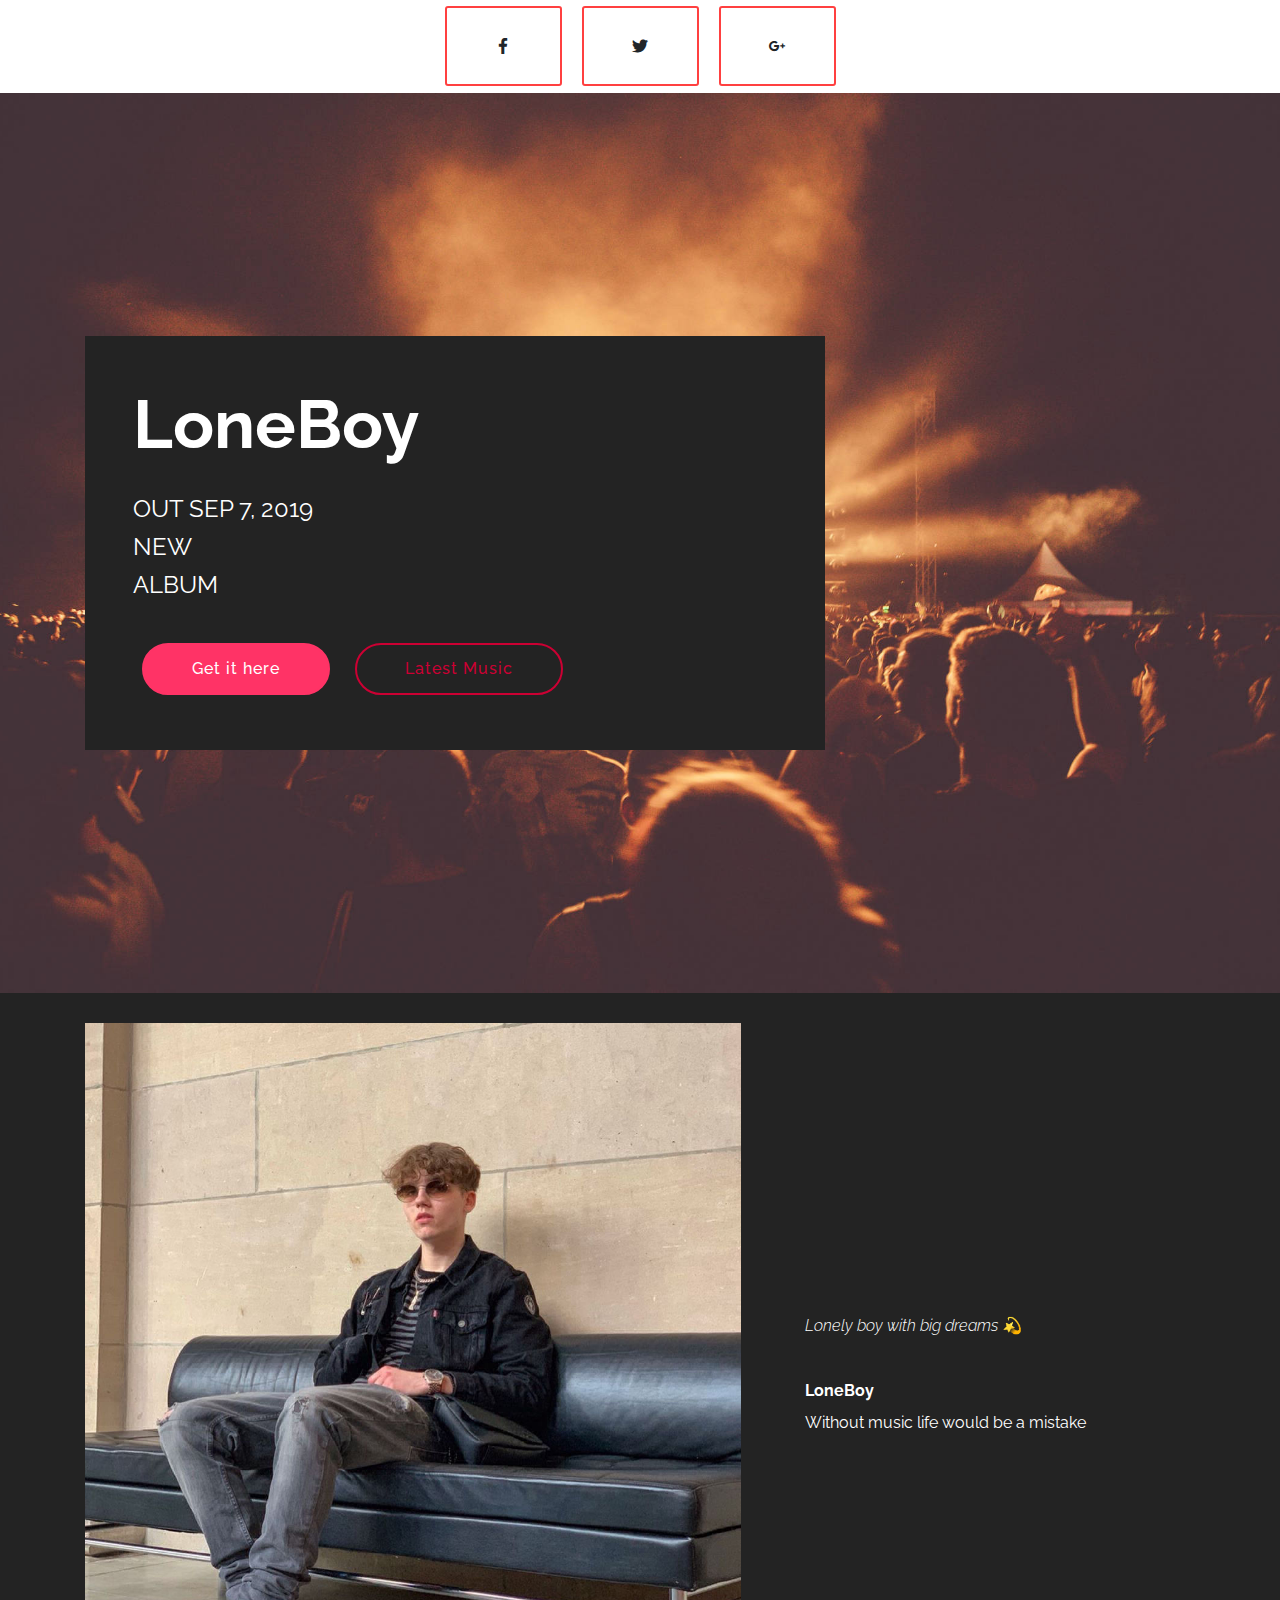
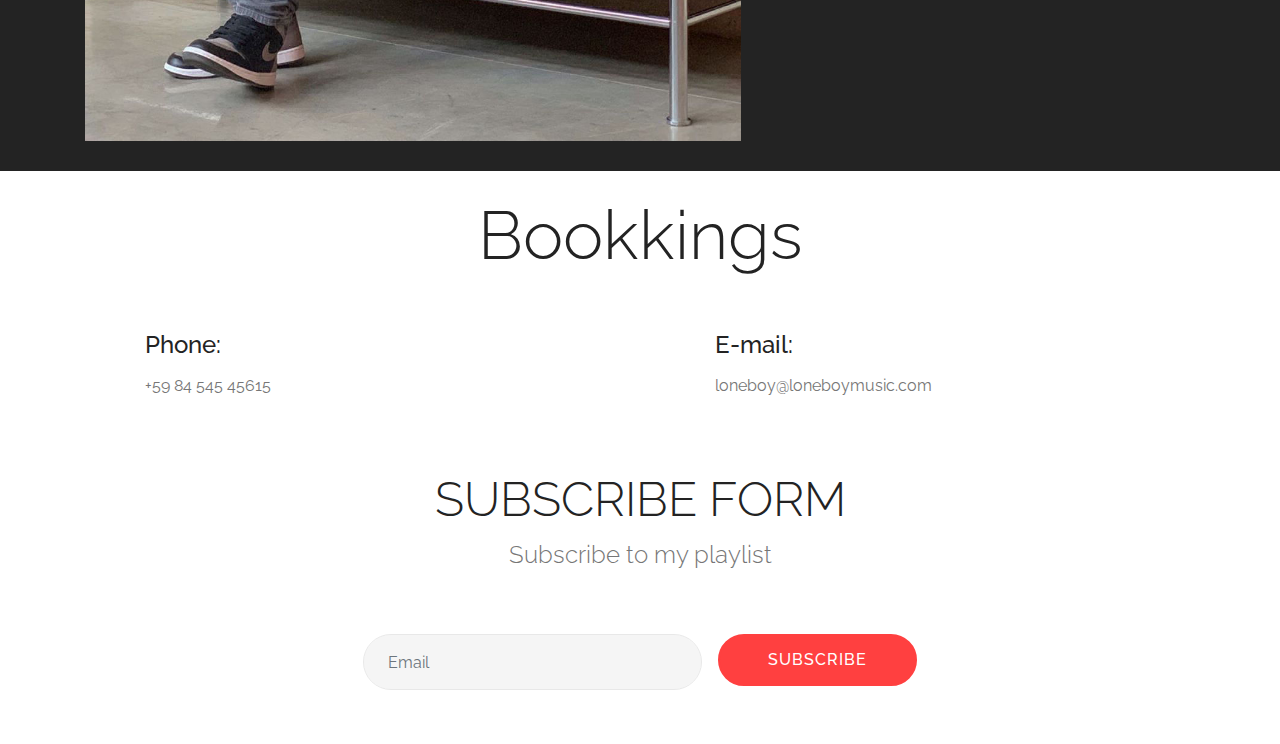
==== commit 89f16822: "create github pages" ====
--- a/index.html
+++ b/index.html
@@ -1,24 +1,24 @@
 <!DOCTYPE html>
 <html  >
 <head>
-  <!-- Site made with Mobirise Website Builder v4.10.7, https://mobirise.com -->
+  <!-- Site made with Mobirise Website Builder v4.11.6, https://mobirise.com -->
   <meta charset="UTF-8">
   <meta http-equiv="X-UA-Compatible" content="IE=edge">
-  <meta name="generator" content="Mobirise v4.10.7, mobirise.com">
+  <meta name="generator" content="Mobirise v4.11.6, mobirise.com">
   <meta name="viewport" content="width=device-width, initial-scale=1, minimum-scale=1">
   <link rel="shortcut icon" href="assets/images/logo4.png" type="image/x-icon">
   <meta name="description" content="">
   
   <title>Home</title>
   <link rel="stylesheet" href="assets/web/assets/mobirise-icons/mobirise-icons.css">
-  <link rel="stylesheet" href="assets/tether/tether.min.css">
   <link rel="stylesheet" href="assets/bootstrap/css/bootstrap.min.css">
   <link rel="stylesheet" href="assets/bootstrap/css/bootstrap-grid.min.css">
   <link rel="stylesheet" href="assets/bootstrap/css/bootstrap-reboot.min.css">
   <link rel="stylesheet" href="assets/soundcloud-plugin/style.css">
+  <link rel="stylesheet" href="assets/tether/tether.min.css">
   <link rel="stylesheet" href="assets/socicon/css/styles.css">
   <link rel="stylesheet" href="assets/theme/css/style.css">
-  <link rel="stylesheet" href="assets/mobirise/css/mbr-additional.css" type="text/css">
+  <link rel="preload" as="style" href="assets/mobirise/css/mbr-additional.css"><link rel="stylesheet" href="assets/mobirise/css/mbr-additional.css" type="text/css">
   
   
   
@@ -54,7 +54,7 @@
     </div>
 </section>
 
-<section class="engine"><a href="https://mobirise.info/b">how to create your own website</a></section><section class="header10 cid-rAmK0nfMcO mbr-fullscreen" id="header10-1">
+<section class="engine"><a href="https://mobirise.info/q">responsive site templates</a></section><section class="header10 cid-rAmK0nfMcO mbr-fullscreen" id="header10-1">
 
     
 
@@ -185,7 +185,7 @@
         <div class="row py-2 justify-content-center">
             <div class="col-12 col-lg-6  col-md-8 " data-form-type="formoid">
                 <!---Formbuilder Form--->
-                <form action="https://mobirise.com/" method="POST" class="mbr-form form-with-styler" data-form-title="Mobirise Form"><input type="hidden" name="email" data-form-email="true" value="E4tNDDN8ey6YECE8y570OkLEPfolM1YWSKed4CZAmn9snBoYYONy45m0DagImn1HR54r/Uc9mwEGDaLJlC5GYGzYJokb2ZDvD7KSZdCs8z225mEELkXQI6mnOZqjsjbh">
+                <form action="https://mobirise.com/" method="POST" class="mbr-form form-with-styler" data-form-title="Mobirise Form"><input type="hidden" name="email" data-form-email="true" value="y1xmEJ8Vgig4X7Bz0PEcrab0Y4q9ByGKNIYn2Fk3yolEWXUrM90+ZmmXB37k8hKPbabN7+/xYGmrCYZvFGnvVhIJ4NTMLThch9QT7WTC+aUSDsoQNxrTxTD8w1WT0+lM">
                     <div class="row">
                         <div hidden="hidden" data-form-alert="" class="alert alert-success col-12">Thanks for filling out the form!</div>
                         <div hidden="hidden" data-form-alert-danger="" class="alert alert-danger col-12">
@@ -208,8 +208,8 @@
 
   <script src="assets/web/assets/jquery/jquery.min.js"></script>
   <script src="assets/popper/popper.min.js"></script>
+  <script src="assets/bootstrap/js/bootstrap.min.js"></script>
   <script src="assets/tether/tether.min.js"></script>
-  <script src="assets/bootstrap/js/bootstrap.min.js"></script>
   <script src="assets/smoothscroll/smooth-scroll.js"></script>
   <script src="assets/sociallikes/social-likes.js"></script>
   <script src="assets/theme/js/script.js"></script>
--- a/assets/web/assets/mobirise-icons/mobirise-icons.css
+++ b/assets/web/assets/mobirise-icons/mobirise-icons.css
@@ -7,6 +7,7 @@
     url('mobirise-icons.svg?spat4u#MobiriseIcons') format('svg');
   font-weight: normal;
   font-style: normal;
+  font-display: swap;
 }
 
 [class^="mbri-"], [class*=" mbri-"] {
--- a/assets/socicon/css/styles.css
+++ b/assets/socicon/css/styles.css
@@ -9,7 +9,7 @@
     url("../fonts/socicon.svg#socicon") format("svg");
   font-weight: normal;
   font-style: normal;
-
+  font-display:swap;
 }
 
 [data-icon]:before {
--- a/assets/theme/css/style.css
+++ b/assets/theme/css/style.css
@@ -3,149 +3,176 @@
  * Copyright 2017 Mobirise
  */
 section {
-  background-color: #eeeeee;
-}
+  background-color: #eeeeee; }
+
+body {
+  font-style: normal;
+  line-height: 1.5; }
 
 section,
 .container,
 .container-fluid {
   position: relative;
-  word-wrap: break-word;
-}
+  word-wrap: break-word; }
 
 a.mbr-iconfont:hover {
-  text-decoration: none;
-}
-
-.article .lead p, .article .lead ul, .article .lead ol, .article .lead pre, .article .lead blockquote {
-  margin-bottom: 0;
-}
+  text-decoration: none; }
+
+.article .lead p,
+.article .lead ul,
+.article .lead ol,
+.article .lead pre,
+.article .lead blockquote {
+  margin-bottom: 0; }
+
+ul,
+ol,
+pre,
+blockquote {
+  margin-bottom: 2.3125rem; }
+
+pre {
+  background: #f4f4f4;
+  padding: 10px 24px;
+  white-space: pre-wrap; }
+
+.inactive {
+  -webkit-user-select: none;
+  -moz-user-select: none;
+  -ms-user-select: none;
+  user-select: none;
+  pointer-events: none;
+  -webkit-user-drag: none;
+  user-drag: none; }
+
+.mbr-section__comments .row {
+  justify-content: center;
+  -webkit-justify-content: center; }
 
 a {
   font-style: normal;
   font-weight: 400;
-  cursor: pointer;
-}
-
-a, a:hover {
-  text-decoration: none;
-}
+  cursor: pointer; }
+  a, a:hover {
+    text-decoration: none; }
 
 figure {
-  margin-bottom: 0;
-}
+  margin-bottom: 0; }
 
 body {
-  color: #232323;
-}
-
-h1, h2, h3, h4, h5, h6,
-.h1, .h2, .h3, .h4, .h5, .h6,
-.display-1, .display-2, .display-3, .display-4 {
+  color: #232323; }
+
+h1,
+h2,
+h3,
+h4,
+h5,
+h6,
+.h1,
+.h2,
+.h3,
+.h4,
+.h5,
+.h6,
+.display-1,
+.display-2,
+.display-3,
+.display-4 {
   line-height: 1;
   word-break: break-word;
-  word-wrap: break-word;
-}
-
-b, strong {
-  font-weight: bold;
-}
+  word-wrap: break-word; }
+
+.mbr-section-title {
+  font-style: normal;
+  line-height: 1.2; }
+
+.mbr-section-subtitle {
+  line-height: 1.3; }
+
+.mbr-text {
+  font-style: normal;
+  line-height: 1.6; }
+
+b,
+strong {
+  font-weight: bold; }
 
 blockquote {
   padding: 10px 0 10px 20px;
   position: relative;
   border-left: 2px solid;
-  border-color: #ff3366;
-}
+  border-color: #ff3366; }
 
 input:-webkit-autofill, input:-webkit-autofill:hover, input:-webkit-autofill:focus, input:-webkit-autofill:active {
   transition-delay: 9999s;
-  transition-property: background-color, color;
-}
-
-textarea[type="hidden"] {
-  display: none;
-}
+  transition-property: background-color, color; }
+
+textarea[type='hidden'] {
+  display: none; }
 
 body {
-  position: relative;
-}
+  position: relative; }
 
 section {
   background-position: 50% 50%;
   background-repeat: no-repeat;
-  background-size: cover;
-}
-
-section .mbr-background-video,
-section .mbr-background-video-preview {
-  position: absolute;
-  bottom: 0;
-  left: 0;
-  right: 0;
-  top: 0;
-}
+  background-size: cover; }
+  section .mbr-background-video,
+  section .mbr-background-video-preview {
+    position: absolute;
+    bottom: 0;
+    left: 0;
+    right: 0;
+    top: 0; }
 
 .hidden {
-  visibility: hidden;
-}
+  visibility: hidden; }
 
 .mbr-z-index20 {
-  z-index: 20;
-}
+  z-index: 20; }
 
 /*! Base colors */
 .mbr-white {
-  color: #ffffff;
-}
+  color: #ffffff; }
 
 .mbr-black {
-  color: #000000;
-}
+  color: #000000; }
 
 .mbr-bg-white {
-  background-color: #ffffff;
-}
+  background-color: #ffffff; }
 
 .mbr-bg-black {
-  background-color: #000000;
-}
+  background-color: #000000; }
 
 /*! Text-aligns */
 .align-left {
-  text-align: left;
-}
+  text-align: left; }
 
 .align-center {
-  text-align: center;
-}
+  text-align: center; }
 
 .align-right {
-  text-align: right;
-}
+  text-align: right; }
 
 @media (max-width: 767px) {
-  .align-left, .align-center, .align-right, .mbr-section-btn, .mbr-section-title {
-    text-align: center;
-  }
-}
-
+  .align-left,
+  .align-center,
+  .align-right,
+  .mbr-section-btn,
+  .mbr-section-title {
+    text-align: center; } }
 /*! Font-weight  */
 .mbr-light {
-  font-weight: 300;
-}
+  font-weight: 300; }
 
 .mbr-regular {
-  font-weight: 400;
-}
+  font-weight: 400; }
 
 .mbr-semibold {
-  font-weight: 500;
-}
+  font-weight: 500; }
 
 .mbr-bold {
-  font-weight: 700;
-}
+  font-weight: 700; }
 
 /*! Media  */
 .media-size-item {
@@ -153,13 +180,11 @@
   -moz-flex: 1 1 auto;
   -ms-flex: 1 1 auto;
   -o-flex: 1 1 auto;
-  flex: 1 1 auto;
-}
+  flex: 1 1 auto; }
 
 .media-content {
   -webkit-flex-basis: 100%;
-  flex-basis: 100%;
-}
+  flex-basis: 100%; }
 
 .media-container-row {
   display: -ms-flexbox;
@@ -179,12 +204,9 @@
   align-content: center;
   -webkit-align-items: start;
   -ms-flex-align: start;
-  align-items: start;
-}
-
-.media-container-row .media-size-item {
-  width: 400px;
-}
+  align-items: start; }
+  .media-container-row .media-size-item {
+    width: 400px; }
 
 .media-container-column {
   display: -ms-flexbox;
@@ -204,123 +226,145 @@
   align-content: center;
   -webkit-align-items: stretch;
   -ms-flex-align: stretch;
-  align-items: stretch;
-}
-
-.media-container-column > * {
-  width: 100%;
-}
+  align-items: stretch; }
+  .media-container-column > * {
+    width: 100%; }
 
 @media (min-width: 992px) {
   .media-container-row {
     -webkit-flex-wrap: nowrap;
     -ms-flex-wrap: nowrap;
-    flex-wrap: nowrap;
-  }
-}
-
+    flex-wrap: nowrap; } }
 figure {
-  overflow: hidden;
-}
+  overflow: hidden; }
 
 figure[mbr-media-size] {
-  transition: width 0.1s;
-}
-
-.mbr-figure img, .mbr-figure iframe {
+  transition: width 0.1s; }
+
+.mbr-figure img,
+.mbr-figure iframe {
   display: block;
-  width: 100%;
-}
+  width: 100%; }
 
 .card {
   background-color: transparent;
-  border: none;
-}
+  border: none; }
 
 .card-box {
-  width: 100%;
-}
+  width: 100%; }
 
 .card-img {
   text-align: center;
   flex-shrink: 0;
-  -webkit-flex-shrink: 0;
-}
+  -webkit-flex-shrink: 0; }
 
 .media {
   max-width: 100%;
-  margin: 0 auto;
-}
+  margin: 0 auto; }
 
 .mbr-figure {
   -ms-flex-item-align: center;
   -ms-grid-row-align: center;
   -webkit-align-self: center;
-  align-self: center;
-}
+  align-self: center; }
 
 .media-container > div {
-  max-width: 100%;
-}
-
-.mbr-figure img, .card-img img {
-  width: 100%;
-}
+  max-width: 100%; }
+
+.mbr-figure img,
+.card-img img {
+  width: 100%; }
 
 @media (max-width: 991px) {
   .media-size-item {
-    width: auto !important;
-  }
+    width: auto !important; }
+
   .media {
-    width: auto;
-  }
+    width: auto; }
+
   .mbr-figure {
-    width: 100% !important;
-  }
-}
-
+    width: 100% !important; } }
 /*! Buttons */
+.btn {
+  font-weight: 500;
+  border-width: 2px;
+  font-style: normal;
+  letter-spacing: 1px;
+  margin: .4rem .8rem;
+  white-space: normal;
+  -webkit-transition: all .3s ease-in-out;
+  -moz-transition: all .3s ease-in-out;
+  transition: all .3s ease-in-out;
+  display: inline-flex;
+  align-items: center;
+  justify-content: center;
+  word-break: break-word;
+  -webkit-align-items: center;
+  -webkit-justify-content: center;
+  display: -webkit-inline-flex; }
+
+.btn-sm {
+  font-weight: 500;
+  letter-spacing: 1px;
+  -webkit-transition: all .3s ease-in-out;
+  -moz-transition: all .3s ease-in-out;
+  transition: all .3s ease-in-out; }
+
+.btn-md {
+  font-weight: 500;
+  letter-spacing: 1px;
+  margin: .4rem .8rem !important;
+  -webkit-transition: all .3s ease-in-out;
+  -moz-transition: all .3s ease-in-out;
+  transition: all .3s ease-in-out; }
+
+.btn-lg {
+  font-weight: 500;
+  letter-spacing: 1px;
+  margin: .4rem .8rem !important;
+  -webkit-transition: all .3s ease-in-out;
+  -moz-transition: all .3s ease-in-out;
+  transition: all .3s ease-in-out; }
+
 .mbr-section-btn {
-  margin-left: -.25rem;
-  margin-right: -.25rem;
-  font-size: 0;
-}
+  margin-left: -0.25rem;
+  margin-right: -0.25rem;
+  font-size: 0; }
 
 nav .mbr-section-btn {
   margin-left: 0rem;
-  margin-right: 0rem;
-}
+  margin-right: 0rem; }
+
+.btn-form {
+  border-radius: 0; }
+  .btn-form:hover {
+    cursor: pointer; }
 
 /*! Btn icon margin */
-.btn .mbr-iconfont, .btn.btn-sm .mbr-iconfont {
+.btn .mbr-iconfont,
+.btn.btn-sm .mbr-iconfont {
   cursor: pointer;
-  margin-right: 0.5rem;
-}
-
-.btn.btn-md .mbr-iconfont, .btn.btn-md .mbr-iconfont {
-  margin-right: 0.8rem;
-}
+  margin-right: 0.5rem; }
+
+.btn.btn-md .mbr-iconfont,
+.btn.btn-md .mbr-iconfont {
+  margin-right: 0.8rem; }
 
 .mbr-regular {
-  font-weight: 400;
-}
+  font-weight: 400; }
 
 .mbr-semibold {
-  font-weight: 500;
-}
+  font-weight: 500; }
 
 .mbr-bold {
-  font-weight: 700;
-}
-
-[type="submit"] {
-  -webkit-appearance: none;
-}
+  font-weight: 700; }
+
+[type='submit'] {
+  -webkit-appearance: none; }
 
 /*! Full-screen */
 .mbr-fullscreen .mbr-overlay {
-  min-height: 100vh;
-}
+  min-height: 100vh; }
 
 .mbr-fullscreen {
   display: flex;
@@ -332,29 +376,103 @@
   -webkit-align-items: center;
   min-height: 100vh;
   padding-top: 3rem;
-  padding-bottom: 3rem;
-}
+  padding-bottom: 3rem; }
 
 /*! Map */
 .map {
   height: 25rem;
+  position: relative; }
+  .map iframe {
+    width: 100%;
+    height: 100%; }
+
+.mbr-overlay {
+  background-color: #000;
+  bottom: 0;
+  left: 0;
+  opacity: .5;
+  position: absolute;
+  right: 0;
+  top: 0;
+  z-index: 0;
+  pointer-events: none; }
+
+/* Form */
+blockquote {
+  font-style: italic;
+  padding: 10px 0 10px 20px;
+  font-size: 1.09rem;
   position: relative;
-}
-
-.map iframe {
-  width: 100%;
-  height: 100%;
-}
-
-/* Form */
+  border-width: 3px; }
+
+.form-control {
+  background-color: #f5f5f5;
+  box-shadow: none;
+  color: #565656;
+  line-height: 1.43;
+  min-height: 3.5em;
+  padding: 1.07em .5em; }
+  .form-control, .form-control:focus {
+    border: 1px solid #e8e8e8; }
+  .form-active .form-control:invalid {
+    border-color: red; }
+
+.form-control-label {
+  position: relative;
+  cursor: pointer;
+  margin-bottom: .357em;
+  padding: 0; }
+
+.alert {
+  color: #ffffff;
+  border-radius: 0;
+  border: 0;
+  font-size: .875rem;
+  line-height: 1.5;
+  margin-bottom: 1.875rem;
+  padding: 1.25rem;
+  position: relative; }
+  .alert.alert-form::after {
+    background-color: inherit;
+    bottom: -7px;
+    content: "";
+    display: block;
+    height: 14px;
+    left: 50%;
+    margin-left: -7px;
+    position: absolute;
+    transform: rotate(45deg);
+    width: 14px;
+    -webkit-transform: rotate(45deg); }
+
 .form-asterisk {
   font-family: initial;
   position: absolute;
   top: -2px;
-  font-weight: normal;
-}
+  font-weight: normal; }
 
 /*! Scroll to top arrow */
+#scrollToTop a i:before {
+  content: '';
+  position: absolute;
+  height: 40%;
+  top: 25%;
+  background: #fff;
+  width: 2px;
+  left: calc(50% - 1px); }
+#scrollToTop a i:after {
+  content: '';
+  position: absolute;
+  display: block;
+  border-top: 2px solid #fff;
+  border-right: 2px solid #fff;
+  width: 40%;
+  height: 40%;
+  left: 30%;
+  bottom: 30%;
+  transform: rotate(135deg);
+  -webkit-transform: rotate(135deg); }
+
 .mbr-arrow-up {
   bottom: 25px;
   right: 90px;
@@ -364,8 +482,7 @@
   color: #ffffff;
   font-size: 32px;
   transform: rotate(180deg);
-  -webkit-transform: rotate(180deg);
-}
+  -webkit-transform: rotate(180deg); }
 
 .mbr-arrow-up a {
   background: rgba(0, 0, 0, 0.2);
@@ -377,26 +494,20 @@
   outline-style: none !important;
   position: relative;
   text-decoration: none;
-  transition: all .3s ease-in-out;
+  transition: all 0.3s ease-in-out;
   cursor: pointer;
-  text-align: center;
-}
-
-.mbr-arrow-up a:hover {
-  background-color: rgba(0, 0, 0, 0.4);
-}
-
-.mbr-arrow-up a i {
-  line-height: 60px;
-}
+  text-align: center; }
+  .mbr-arrow-up a:hover {
+    background-color: rgba(0, 0, 0, 0.4); }
+  .mbr-arrow-up a i {
+    line-height: 60px; }
 
 .mbr-arrow-up-icon {
   display: block;
-  color: #fff;
-}
+  color: #fff; }
 
 .mbr-arrow-up-icon::before {
-  content: "\203a";
+  content: '\203a';
   display: inline-block;
   font-family: serif;
   font-size: 32px;
@@ -406,8 +517,7 @@
   top: 6px;
   left: -4px;
   -webkit-transform: rotate(-90deg);
-  transform: rotate(-90deg);
-}
+  transform: rotate(-90deg); }
 
 /*! Arrow Down */
 .mbr-arrow {
@@ -420,253 +530,535 @@
   background-color: rgba(80, 80, 80, 0.5);
   border-radius: 50%;
   -webkit-transform: translateX(-50%);
-  transform: translateX(-50%);
-}
-
-.mbr-arrow > a {
-  display: inline-block;
-  text-decoration: none;
-  outline-style: none;
-  -webkit-animation: arrowdown 1.7s ease-in-out infinite;
-  animation: arrowdown 1.7s ease-in-out infinite;
-}
-
-.mbr-arrow > a > i {
-  position: absolute;
-  top: -2px;
-  left: 15px;
-  font-size: 2rem;
-}
+  transform: translateX(-50%); }
+  .mbr-arrow > a {
+    display: inline-block;
+    text-decoration: none;
+    outline-style: none;
+    -webkit-animation: arrowdown 1.7s ease-in-out infinite;
+    animation: arrowdown 1.7s ease-in-out infinite; }
+    .mbr-arrow > a > i {
+      position: absolute;
+      top: -2px;
+      left: 15px;
+      font-size: 2rem; }
 
 @keyframes arrowdown {
   0% {
     transform: translateY(0px);
-    -webkit-transform: translateY(0px);
-  }
+    -webkit-transform: translateY(0px); }
   50% {
     transform: translateY(-5px);
-    -webkit-transform: translateY(-5px);
-  }
+    -webkit-transform: translateY(-5px); }
   100% {
     transform: translateY(0px);
-    -webkit-transform: translateY(0px);
-  }
-}
-
+    -webkit-transform: translateY(0px); } }
 @-webkit-keyframes arrowdown {
   0% {
     transform: translateY(0px);
-    -webkit-transform: translateY(0px);
-  }
+    -webkit-transform: translateY(0px); }
   50% {
     transform: translateY(-5px);
-    -webkit-transform: translateY(-5px);
-  }
+    -webkit-transform: translateY(-5px); }
   100% {
     transform: translateY(0px);
-    -webkit-transform: translateY(0px);
-  }
-}
-
+    -webkit-transform: translateY(0px); } }
 @media (max-width: 500px) {
   .mbr-arrow-up {
     left: 50%;
     right: auto;
     transform: translateX(-50%) rotate(180deg);
-    -webkit-transform: translateX(-50%) rotate(180deg);
-  }
-}
-
+    -webkit-transform: translateX(-50%) rotate(180deg); } }
 /*Gradients animation*/
 @keyframes gradient-animation {
   from {
     background-position: 0% 100%;
-    animation-timing-function: ease-in-out;
-  }
+    animation-timing-function: ease-in-out; }
   to {
     background-position: 100% 0%;
-    animation-timing-function: ease-in-out;
-  }
-}
-
+    animation-timing-function: ease-in-out; } }
 @-webkit-keyframes gradient-animation {
   from {
     background-position: 0% 100%;
-    animation-timing-function: ease-in-out;
-  }
+    animation-timing-function: ease-in-out; }
   to {
     background-position: 100% 0%;
-    animation-timing-function: ease-in-out;
-  }
-}
-
+    animation-timing-function: ease-in-out; } }
 .bg-gradient {
   background-size: 200% 200%;
   animation: gradient-animation 5s infinite alternate;
-  -webkit-animation: gradient-animation 5s infinite alternate;
-}
+  -webkit-animation: gradient-animation 5s infinite alternate; }
 
 .menu .navbar-brand {
-  display: -webkit-flex;
-}
-
-.menu .navbar-brand span {
-  display: flex;
-  display: -webkit-flex;
-}
-
-.menu .navbar-brand .navbar-caption-wrap {
-  display: -webkit-flex;
-}
-
-.menu .navbar-brand .navbar-logo img {
-  display: -webkit-flex;
-}
-
+  display: -webkit-flex; }
+  .menu .navbar-brand span {
+    display: flex;
+    display: -webkit-flex; }
+  .menu .navbar-brand .navbar-caption-wrap {
+    display: -webkit-flex; }
+  .menu .navbar-brand .navbar-logo img {
+    display: -webkit-flex; }
 @media (min-width: 768px) and (max-width: 1023px) {
   .menu .navbar-toggleable-sm .navbar-nav {
     display: -webkit-box;
     display: -webkit-flex;
-    display: -ms-flexbox;
-  }
-}
-
+    display: -ms-flexbox; } }
 @media (max-width: 1023px) {
   .menu .navbar-collapse {
-    max-height: 93.5vh;
-  }
-  .menu .navbar-collapse.show {
-    overflow: auto;
-  }
-}
-
+    max-height: 93.5vh; }
+    .menu .navbar-collapse.show {
+      overflow: auto; } }
 @media (min-width: 1024px) {
   .menu .navbar-nav.nav-dropdown {
-    display: -webkit-flex;
-  }
+    display: -webkit-flex; }
   .menu .navbar-toggleable-sm .navbar-collapse {
-    display: -webkit-flex !important;
-  }
+    display: -webkit-flex !important; }
   .menu .collapsed .navbar-collapse {
-    max-height: 93.5vh;
-  }
-  .menu .collapsed .navbar-collapse.show {
-    overflow: auto;
-  }
-}
-
+    max-height: 93.5vh; }
+    .menu .collapsed .navbar-collapse.show {
+      overflow: auto; } }
 @media (max-width: 767px) {
   .menu .navbar-collapse {
-    max-height: 80vh;
-  }
-}
-
+    max-height: 80vh; } }
+
+/* Others*/
+.note-check a[data-value=Rubik] {
+  font-style: normal; }
+
+.mbr-arrow a {
+  color: #ffffff; }
+
+@media (max-width: 767px) {
+  .mbr-arrow {
+    display: none; } }
 .navbar {
   display: -webkit-flex;
   -webkit-flex-wrap: wrap;
   -webkit-align-items: center;
-  -webkit-justify-content: space-between;
-}
+  -webkit-justify-content: space-between; }
 
 .navbar-collapse {
   -webkit-flex-basis: 100%;
   -webkit-flex-grow: 1;
-  -webkit-align-items: center;
-}
+  -webkit-align-items: center; }
 
 .nav-dropdown .link {
-  padding: .667em 1.667em !important;
-  margin: 0 !important;
-}
+  padding: 0.667em 1.667em !important;
+  margin: 0 !important; }
 
 .nav {
   display: -webkit-flex;
-  -webkit-flex-wrap: wrap;
-}
+  -webkit-flex-wrap: wrap; }
 
 .row {
   display: -webkit-flex;
-  -webkit-flex-wrap: wrap;
-}
+  -webkit-flex-wrap: wrap; }
 
 .justify-content-center {
-  -webkit-justify-content: center;
-}
+  -webkit-justify-content: center; }
 
 .form-inline {
   display: -webkit-flex;
   -webkit-flex-flow: row wrap;
-  -webkit-align-items: center;
-}
+  -webkit-align-items: center; }
 
 .card-wrapper {
-  -webkit-flex: 1;
-}
+  -webkit-flex: 1; }
 
 .carousel-control {
   z-index: 10;
   display: -webkit-flex;
   -webkit-align-items: center;
-  -webkit-justify-content: center;
-}
+  -webkit-justify-content: center; }
 
 .carousel-controls {
-  display: -webkit-flex;
-}
+  display: -webkit-flex; }
 
 .media {
-  display: -webkit-flex;
-}
+  display: -webkit-flex; }
 
 .form-group:focus {
-  outline: none;
-}
+  outline: none; }
 
 .jq-selectbox__select {
-  padding: 1.07em .5em;
+  padding: 1.07em 0.5em;
   position: absolute;
   top: 0;
   left: 0;
-  width: 100%;
-}
+  width: 100%; }
 
 .jq-selectbox__dropdown {
   position: absolute;
   top: 100% !important;
   left: 0 !important;
-  width: 100% !important;
-}
+  width: 100% !important; }
 
 .jq-selectbox__trigger-arrow {
-  transform: translateY(-50%);
-}
+  transform: translateY(-50%); }
 
 .jq-selectbox li {
-  padding: 1.07em .5em;
-}
-
-input[type="range"] {
+  padding: 1.07em 0.5em; }
+
+input[type='range'] {
   padding-left: 0 !important;
-  padding-right: 0 !important;
-}
-
-.modal-dialog, .modal-content {
-  height: 100%;
-}
+  padding-right: 0 !important; }
+
+.modal-dialog,
+.modal-content {
+  height: 100%; }
 
 .modal-dialog .carousel-inner {
-  height: 100%;
-  height: -webkit-fill-available;
-  height: fill-available;
-}
+  height: calc(100vh - 1.75rem); }
+  @media (max-width: 575px) {
+    .modal-dialog .carousel-inner {
+      height: calc(100vh - 1rem); } }
 
 .carousel-item {
-  text-align: center;
-}
+  text-align: center; }
 
 .carousel-item img {
-  margin: auto;
-}
+  margin: auto; }
+
+.navbar-toggler {
+  -webkit-align-self: flex-start;
+  -ms-flex-item-align: start;
+  align-self: flex-start;
+  padding: 0.25rem 0.75rem;
+  font-size: 1.25rem;
+  line-height: 1;
+  background: transparent;
+  border: 1px solid transparent;
+  -webkit-border-radius: 0.25rem;
+  border-radius: 0.25rem; }
+
+.navbar-toggler:focus,
+.navbar-toggler:hover {
+  text-decoration: none; }
+
+.navbar-toggler-icon {
+  display: inline-block;
+  width: 1.5em;
+  height: 1.5em;
+  vertical-align: middle;
+  content: '';
+  background: no-repeat center center;
+  -webkit-background-size: 100% 100%;
+  -o-background-size: 100% 100%;
+  background-size: 100% 100%; }
+
+.navbar-toggler-left {
+  position: absolute;
+  left: 1rem; }
+
+.navbar-toggler-right {
+  position: absolute;
+  right: 1rem; }
+
+@media (max-width: 575px) {
+  .navbar-toggleable .navbar-nav .dropdown-menu {
+    position: static;
+    float: none; }
+
+  .navbar-toggleable > .container {
+    padding-right: 0;
+    padding-left: 0; } }
+@media (min-width: 576px) {
+  .navbar-toggleable {
+    -webkit-box-orient: horizontal;
+    -webkit-box-direction: normal;
+    -webkit-flex-direction: row;
+    -ms-flex-direction: row;
+    flex-direction: row;
+    -webkit-flex-wrap: nowrap;
+    -ms-flex-wrap: nowrap;
+    flex-wrap: nowrap;
+    -webkit-box-align: center;
+    -webkit-align-items: center;
+    -ms-flex-align: center;
+    align-items: center; }
+
+  .navbar-toggleable .navbar-nav {
+    -webkit-box-orient: horizontal;
+    -webkit-box-direction: normal;
+    -webkit-flex-direction: row;
+    -ms-flex-direction: row;
+    flex-direction: row; }
+
+  .navbar-toggleable .navbar-nav .nav-link {
+    padding-right: 0.5rem;
+    padding-left: 0.5rem; }
+
+  .navbar-toggleable > .container {
+    display: -webkit-box;
+    display: -webkit-flex;
+    display: -ms-flexbox;
+    display: flex;
+    -webkit-flex-wrap: nowrap;
+    -ms-flex-wrap: nowrap;
+    flex-wrap: nowrap;
+    -webkit-box-align: center;
+    -webkit-align-items: center;
+    -ms-flex-align: center;
+    align-items: center; }
+
+  .navbar-toggleable .navbar-collapse {
+    display: -webkit-box !important;
+    display: -webkit-flex !important;
+    display: -ms-flexbox !important;
+    display: flex !important;
+    width: 100%; }
+
+  .navbar-toggleable .navbar-toggler {
+    display: none; } }
+@media (max-width: 767px) {
+  .navbar-toggleable-sm .navbar-nav .dropdown-menu {
+    position: static;
+    float: none; }
+
+  .navbar-toggleable-sm > .container {
+    padding-right: 0;
+    padding-left: 0; } }
+@media (min-width: 768px) {
+  .navbar-toggleable-sm {
+    -webkit-box-orient: horizontal;
+    -webkit-box-direction: normal;
+    -webkit-flex-direction: row;
+    -ms-flex-direction: row;
+    flex-direction: row;
+    -webkit-flex-wrap: nowrap;
+    -ms-flex-wrap: nowrap;
+    flex-wrap: nowrap;
+    -webkit-box-align: center;
+    -webkit-align-items: center;
+    -ms-flex-align: center;
+    align-items: center; }
+
+  .navbar-toggleable-sm .navbar-nav {
+    -webkit-box-orient: horizontal;
+    -webkit-box-direction: normal;
+    -webkit-flex-direction: row;
+    -ms-flex-direction: row;
+    flex-direction: row; }
+
+  .navbar-toggleable-sm .navbar-nav .nav-link {
+    padding-right: 0.5rem;
+    padding-left: 0.5rem; }
+
+  .navbar-toggleable-sm > .container {
+    display: -webkit-box;
+    display: -webkit-flex;
+    display: -ms-flexbox;
+    display: flex;
+    -webkit-flex-wrap: nowrap;
+    -ms-flex-wrap: nowrap;
+    flex-wrap: nowrap;
+    -webkit-box-align: center;
+    -webkit-align-items: center;
+    -ms-flex-align: center;
+    align-items: center; }
+
+  .navbar-toggleable-sm .navbar-collapse {
+    display: none;
+    width: 100%; }
+
+  .navbar-toggleable-sm .navbar-toggler {
+    display: none; } }
+@media (max-width: 1023px) {
+  .navbar-toggleable-md .navbar-nav .dropdown-menu {
+    position: static;
+    float: none; }
+
+  .navbar-toggleable-md > .container {
+    padding-right: 0;
+    padding-left: 0; } }
+@media (min-width: 1024px) {
+  .navbar-toggleable-md {
+    -webkit-box-orient: horizontal;
+    -webkit-box-direction: normal;
+    -webkit-flex-direction: row;
+    -ms-flex-direction: row;
+    flex-direction: row;
+    -webkit-flex-wrap: nowrap;
+    -ms-flex-wrap: nowrap;
+    flex-wrap: nowrap;
+    -webkit-box-align: center;
+    -webkit-align-items: center;
+    -ms-flex-align: center;
+    align-items: center; }
+
+  .navbar-toggleable-md .navbar-nav {
+    -webkit-box-orient: horizontal;
+    -webkit-box-direction: normal;
+    -webkit-flex-direction: row;
+    -ms-flex-direction: row;
+    flex-direction: row; }
+
+  .navbar-toggleable-md .navbar-nav .nav-link {
+    padding-right: 0.5rem;
+    padding-left: 0.5rem; }
+
+  .navbar-toggleable-md > .container {
+    display: -webkit-box;
+    display: -webkit-flex;
+    display: -ms-flexbox;
+    display: flex;
+    -webkit-flex-wrap: nowrap;
+    -ms-flex-wrap: nowrap;
+    flex-wrap: nowrap;
+    -webkit-box-align: center;
+    -webkit-align-items: center;
+    -ms-flex-align: center;
+    align-items: center; }
+
+  .navbar-toggleable-md .navbar-collapse {
+    display: -webkit-box !important;
+    display: -webkit-flex !important;
+    display: -ms-flexbox !important;
+    display: flex !important;
+    width: 100%; }
+
+  .navbar-toggleable-md .navbar-toggler {
+    display: none; } }
+@media (max-width: 1199px) {
+  .navbar-toggleable-lg .navbar-nav .dropdown-menu {
+    position: static;
+    float: none; }
+
+  .navbar-toggleable-lg > .container {
+    padding-right: 0;
+    padding-left: 0; } }
+@media (min-width: 1200px) {
+  .navbar-toggleable-lg {
+    -webkit-box-orient: horizontal;
+    -webkit-box-direction: normal;
+    -webkit-flex-direction: row;
+    -ms-flex-direction: row;
+    flex-direction: row;
+    -webkit-flex-wrap: nowrap;
+    -ms-flex-wrap: nowrap;
+    flex-wrap: nowrap;
+    -webkit-box-align: center;
+    -webkit-align-items: center;
+    -ms-flex-align: center;
+    align-items: center; }
+
+  .navbar-toggleable-lg .navbar-nav {
+    -webkit-box-orient: horizontal;
+    -webkit-box-direction: normal;
+    -webkit-flex-direction: row;
+    -ms-flex-direction: row;
+    flex-direction: row; }
+
+  .navbar-toggleable-lg .navbar-nav .nav-link {
+    padding-right: 0.5rem;
+    padding-left: 0.5rem; }
+
+  .navbar-toggleable-lg > .container {
+    display: -webkit-box;
+    display: -webkit-flex;
+    display: -ms-flexbox;
+    display: flex;
+    -webkit-flex-wrap: nowrap;
+    -ms-flex-wrap: nowrap;
+    flex-wrap: nowrap;
+    -webkit-box-align: center;
+    -webkit-align-items: center;
+    -ms-flex-align: center;
+    align-items: center; }
+
+  .navbar-toggleable-lg .navbar-collapse {
+    display: -webkit-box !important;
+    display: -webkit-flex !important;
+    display: -ms-flexbox !important;
+    display: flex !important;
+    width: 100%; }
+
+  .navbar-toggleable-lg .navbar-toggler {
+    display: none; } }
+.navbar-toggleable-xl {
+  -webkit-box-orient: horizontal;
+  -webkit-box-direction: normal;
+  -webkit-flex-direction: row;
+  -ms-flex-direction: row;
+  flex-direction: row;
+  -webkit-flex-wrap: nowrap;
+  -ms-flex-wrap: nowrap;
+  flex-wrap: nowrap;
+  -webkit-box-align: center;
+  -webkit-align-items: center;
+  -ms-flex-align: center;
+  align-items: center; }
+
+.navbar-toggleable-xl .navbar-nav .dropdown-menu {
+  position: static;
+  float: none; }
+
+.navbar-toggleable-xl > .container {
+  padding-right: 0;
+  padding-left: 0; }
+
+.navbar-toggleable-xl .navbar-nav {
+  -webkit-box-orient: horizontal;
+  -webkit-box-direction: normal;
+  -webkit-flex-direction: row;
+  -ms-flex-direction: row;
+  flex-direction: row; }
+
+.navbar-toggleable-xl .navbar-nav .nav-link {
+  padding-right: 0.5rem;
+  padding-left: 0.5rem; }
+
+.navbar-toggleable-xl > .container {
+  display: -webkit-box;
+  display: -webkit-flex;
+  display: -ms-flexbox;
+  display: flex;
+  -webkit-flex-wrap: nowrap;
+  -ms-flex-wrap: nowrap;
+  flex-wrap: nowrap;
+  -webkit-box-align: center;
+  -webkit-align-items: center;
+  -ms-flex-align: center;
+  align-items: center; }
+
+.navbar-toggleable-xl .navbar-collapse {
+  display: -webkit-box !important;
+  display: -webkit-flex !important;
+  display: -ms-flexbox !important;
+  display: flex !important;
+  width: 100%; }
+
+.navbar-toggleable-xl .navbar-toggler {
+  display: none; }
+
+.card-img {
+  width: auto; }
+
+.menu .navbar.collapsed:not(.beta-menu) {
+  flex-direction: column;
+  -webkit-flex-direction: column; }
+
+.carousel-item.active,
+.carousel-item-next,
+.carousel-item-prev {
+  display: -webkit-box;
+  display: -webkit-flex;
+  display: -ms-flexbox;
+  display: flex; }
+
+.note-air-layout .dropup .dropdown-menu,
+.note-air-layout .navbar-fixed-bottom .dropdown .dropdown-menu {
+  bottom: initial !important; }
+
+html,
+body {
+  height: auto;
+  min-height: 100vh; }
+
+.dropup .dropdown-toggle::after {
+  display: none; }
+
+/*# sourceMappingURL=style.css.map */
 .engine {
 	position: absolute;
 	text-indent: -2400px;
--- a/assets/mobirise/css/mbr-additional.css
+++ b/assets/mobirise/css/mbr-additional.css
@@ -1,27 +1,16 @@
-@import url(https://fonts.googleapis.com/css?family=Raleway:100,100i,200,200i,300,300i,400,400i,500,500i,600,600i,700,700i,800,800i,900,900i);
+@import url(https://fonts.googleapis.com/css?family=Raleway:100,100i,200,200i,300,300i,400,400i,500,500i,600,600i,700,700i,800,800i,900,900i&display=swap);
 
 
 
 
 
 body {
-  font-style: normal;
-  line-height: 1.5;
-}
-.mbr-section-title {
-  font-style: normal;
-  line-height: 1.2;
-}
-.mbr-section-subtitle {
-  line-height: 1.3;
-}
-.mbr-text {
-  font-style: normal;
-  line-height: 1.6;
+  font-family: Rubik;
 }
 .display-1 {
   font-family: 'Raleway', sans-serif;
   font-size: 4.25rem;
+  font-display: swap;
 }
 .display-1 > .mbr-iconfont {
   font-size: 6.8rem;
@@ -29,6 +18,7 @@
 .display-2 {
   font-family: 'Raleway', sans-serif;
   font-size: 3rem;
+  font-display: swap;
 }
 .display-2 > .mbr-iconfont {
   font-size: 4.8rem;
@@ -36,6 +26,7 @@
 .display-4 {
   font-family: 'Raleway', sans-serif;
   font-size: 1rem;
+  font-display: swap;
 }
 .display-4 > .mbr-iconfont {
   font-size: 1.6rem;
@@ -43,6 +34,7 @@
 .display-5 {
   font-family: 'Raleway', sans-serif;
   font-size: 1.5rem;
+  font-display: swap;
 }
 .display-5 > .mbr-iconfont {
   font-size: 2.4rem;
@@ -50,6 +42,7 @@
 .display-7 {
   font-family: 'Raleway', sans-serif;
   font-size: 1rem;
+  font-display: swap;
 }
 .display-7 > .mbr-iconfont {
   font-size: 1.6rem;
@@ -83,51 +76,18 @@
 }
 /* Buttons */
 .btn {
-  font-weight: 500;
-  border-width: 2px;
-  font-style: normal;
-  letter-spacing: 1px;
-  margin: .4rem .8rem;
-  white-space: normal;
-  -webkit-transition: all 0.3s ease-in-out;
-  -moz-transition: all 0.3s ease-in-out;
-  transition: all 0.3s ease-in-out;
-  display: inline-flex;
-  align-items: center;
-  justify-content: center;
-  word-break: break-word;
-  -webkit-align-items: center;
-  -webkit-justify-content: center;
-  display: -webkit-inline-flex;
   padding: 1rem 3rem;
   border-radius: 3px;
 }
 .btn-sm {
-  font-weight: 500;
-  letter-spacing: 1px;
-  -webkit-transition: all 0.3s ease-in-out;
-  -moz-transition: all 0.3s ease-in-out;
-  transition: all 0.3s ease-in-out;
   padding: 0.6rem 1.5rem;
   border-radius: 3px;
 }
 .btn-md {
-  font-weight: 500;
-  letter-spacing: 1px;
-  margin: .4rem .8rem !important;
-  -webkit-transition: all 0.3s ease-in-out;
-  -moz-transition: all 0.3s ease-in-out;
-  transition: all 0.3s ease-in-out;
   padding: 1rem 3rem;
   border-radius: 3px;
 }
 .btn-lg {
-  font-weight: 500;
-  letter-spacing: 1px;
-  margin: .4rem .8rem !important;
-  -webkit-transition: all 0.3s ease-in-out;
-  -moz-transition: all 0.3s ease-in-out;
-  transition: all 0.3s ease-in-out;
   padding: 1.2rem 3.2rem;
   border-radius: 3px;
 }
@@ -557,12 +517,6 @@
 .nav-tabs .nav-link {
   border-radius: 100px !important;
 }
-.btn-form {
-  border-radius: 0;
-}
-.btn-form:hover {
-  cursor: pointer;
-}
 a,
 a:hover {
   color: #ff4040;
@@ -591,131 +545,16 @@
 .scrollToTop_wraper {
   display: none;
 }
-#scrollToTop a i:before {
-  content: '';
-  position: absolute;
-  height: 40%;
-  top: 25%;
-  background: #fff;
-  width: 2px;
-  left: calc(50% - 1px);
-}
-#scrollToTop a i:after {
-  content: '';
-  position: absolute;
-  display: block;
-  border-top: 2px solid #fff;
-  border-right: 2px solid #fff;
-  width: 40%;
-  height: 40%;
-  left: 30%;
-  bottom: 30%;
-  transform: rotate(135deg);
-  -webkit-transform: rotate(135deg);
-}
-/* Others*/
-.note-check a[data-value=Rubik] {
-  font-style: normal;
-}
-.mbr-arrow a {
-  color: #ffffff;
-}
-@media (max-width: 767px) {
-  .mbr-arrow {
-    display: none;
-  }
-}
-.form-control-label {
-  position: relative;
-  cursor: pointer;
-  margin-bottom: .357em;
-  padding: 0;
-}
-.alert {
-  color: #ffffff;
-  border-radius: 0;
-  border: 0;
-  font-size: .875rem;
-  line-height: 1.5;
-  margin-bottom: 1.875rem;
-  padding: 1.25rem;
-  position: relative;
-}
-.alert.alert-form::after {
-  background-color: inherit;
-  bottom: -7px;
-  content: "";
-  display: block;
-  height: 14px;
-  left: 50%;
-  margin-left: -7px;
-  position: absolute;
-  transform: rotate(45deg);
-  width: 14px;
-  -webkit-transform: rotate(45deg);
-}
 .form-control {
-  background-color: #f5f5f5;
-  box-shadow: none;
-  color: #565656;
   font-family: 'Raleway', sans-serif;
   font-size: 1rem;
-  line-height: 1.43;
-  min-height: 3.5em;
-  padding: 1.07em .5em;
+  font-display: swap;
 }
 .form-control > .mbr-iconfont {
   font-size: 1.6rem;
 }
-.form-control,
-.form-control:focus {
-  border: 1px solid #e8e8e8;
-}
-.form-active .form-control:invalid {
-  border-color: red;
-}
-.mbr-overlay {
-  background-color: #000;
-  bottom: 0;
-  left: 0;
-  opacity: .5;
-  position: absolute;
-  right: 0;
-  top: 0;
-  z-index: 0;
-  pointer-events: none;
-}
 blockquote {
-  font-style: italic;
-  padding: 10px 0 10px 20px;
-  font-size: 1.09rem;
-  position: relative;
   border-color: #ff4040;
-  border-width: 3px;
-}
-ul,
-ol,
-pre,
-blockquote {
-  margin-bottom: 2.3125rem;
-}
-pre {
-  background: #f4f4f4;
-  padding: 10px 24px;
-  white-space: pre-wrap;
-}
-.inactive {
-  -webkit-user-select: none;
-  -moz-user-select: none;
-  -ms-user-select: none;
-  user-select: none;
-  pointer-events: none;
-  -webkit-user-drag: none;
-  user-drag: none;
-}
-.mbr-section__comments .row {
-  justify-content: center;
-  -webkit-justify-content: center;
 }
 /* Forms */
 .mbr-form .btn {
@@ -767,33 +606,6 @@
   .btn .mbr-iconfont {
     font-size: 1rem !important;
   }
-}
-/* Social block */
-.btn-social {
-  font-size: 20px;
-  border-radius: 50%;
-  padding: 0;
-  width: 44px;
-  height: 44px;
-  line-height: 44px;
-  text-align: center;
-  position: relative;
-  border: 2px solid #c0a375;
-  border-color: #ff4040;
-  color: #232323;
-  cursor: pointer;
-}
-.btn-social i {
-  top: 0;
-  line-height: 44px;
-  width: 44px;
-}
-.btn-social:hover {
-  color: #fff;
-  background: #ff4040;
-}
-.btn-social + .btn {
-  margin-left: .1rem;
 }
 /* Footer */
 .mbr-footer-content li::before,
@@ -837,549 +649,9 @@
 .header14 .form-inline button {
   border-radius: 100px !important;
 }
-.offset-1 {
-  margin-left: 8.33333%;
-}
-.offset-2 {
-  margin-left: 16.66667%;
-}
-.offset-3 {
-  margin-left: 25%;
-}
-.offset-4 {
-  margin-left: 33.33333%;
-}
-.offset-5 {
-  margin-left: 41.66667%;
-}
-.offset-6 {
-  margin-left: 50%;
-}
-.offset-7 {
-  margin-left: 58.33333%;
-}
-.offset-8 {
-  margin-left: 66.66667%;
-}
-.offset-9 {
-  margin-left: 75%;
-}
-.offset-10 {
-  margin-left: 83.33333%;
-}
-.offset-11 {
-  margin-left: 91.66667%;
-}
-@media (min-width: 576px) {
-  .offset-sm-0 {
-    margin-left: 0%;
-  }
-  .offset-sm-1 {
-    margin-left: 8.33333%;
-  }
-  .offset-sm-2 {
-    margin-left: 16.66667%;
-  }
-  .offset-sm-3 {
-    margin-left: 25%;
-  }
-  .offset-sm-4 {
-    margin-left: 33.33333%;
-  }
-  .offset-sm-5 {
-    margin-left: 41.66667%;
-  }
-  .offset-sm-6 {
-    margin-left: 50%;
-  }
-  .offset-sm-7 {
-    margin-left: 58.33333%;
-  }
-  .offset-sm-8 {
-    margin-left: 66.66667%;
-  }
-  .offset-sm-9 {
-    margin-left: 75%;
-  }
-  .offset-sm-10 {
-    margin-left: 83.33333%;
-  }
-  .offset-sm-11 {
-    margin-left: 91.66667%;
-  }
-}
-@media (min-width: 768px) {
-  .offset-md-0 {
-    margin-left: 0%;
-  }
-  .offset-md-1 {
-    margin-left: 8.33333%;
-  }
-  .offset-md-2 {
-    margin-left: 16.66667%;
-  }
-  .offset-md-3 {
-    margin-left: 25%;
-  }
-  .offset-md-4 {
-    margin-left: 33.33333%;
-  }
-  .offset-md-5 {
-    margin-left: 41.66667%;
-  }
-  .offset-md-6 {
-    margin-left: 50%;
-  }
-  .offset-md-7 {
-    margin-left: 58.33333%;
-  }
-  .offset-md-8 {
-    margin-left: 66.66667%;
-  }
-  .offset-md-9 {
-    margin-left: 75%;
-  }
-  .offset-md-10 {
-    margin-left: 83.33333%;
-  }
-  .offset-md-11 {
-    margin-left: 91.66667%;
-  }
-}
-@media (min-width: 992px) {
-  .offset-lg-0 {
-    margin-left: 0%;
-  }
-  .offset-lg-1 {
-    margin-left: 8.33333%;
-  }
-  .offset-lg-2 {
-    margin-left: 16.66667%;
-  }
-  .offset-lg-3 {
-    margin-left: 25%;
-  }
-  .offset-lg-4 {
-    margin-left: 33.33333%;
-  }
-  .offset-lg-5 {
-    margin-left: 41.66667%;
-  }
-  .offset-lg-6 {
-    margin-left: 50%;
-  }
-  .offset-lg-7 {
-    margin-left: 58.33333%;
-  }
-  .offset-lg-8 {
-    margin-left: 66.66667%;
-  }
-  .offset-lg-9 {
-    margin-left: 75%;
-  }
-  .offset-lg-10 {
-    margin-left: 83.33333%;
-  }
-  .offset-lg-11 {
-    margin-left: 91.66667%;
-  }
-}
-@media (min-width: 1200px) {
-  .offset-xl-0 {
-    margin-left: 0%;
-  }
-  .offset-xl-1 {
-    margin-left: 8.33333%;
-  }
-  .offset-xl-2 {
-    margin-left: 16.66667%;
-  }
-  .offset-xl-3 {
-    margin-left: 25%;
-  }
-  .offset-xl-4 {
-    margin-left: 33.33333%;
-  }
-  .offset-xl-5 {
-    margin-left: 41.66667%;
-  }
-  .offset-xl-6 {
-    margin-left: 50%;
-  }
-  .offset-xl-7 {
-    margin-left: 58.33333%;
-  }
-  .offset-xl-8 {
-    margin-left: 66.66667%;
-  }
-  .offset-xl-9 {
-    margin-left: 75%;
-  }
-  .offset-xl-10 {
-    margin-left: 83.33333%;
-  }
-  .offset-xl-11 {
-    margin-left: 91.66667%;
-  }
-}
-.navbar-toggler {
-  -webkit-align-self: flex-start;
-  -ms-flex-item-align: start;
-  align-self: flex-start;
-  padding: 0.25rem 0.75rem;
-  font-size: 1.25rem;
-  line-height: 1;
-  background: transparent;
-  border: 1px solid transparent;
-  -webkit-border-radius: 0.25rem;
-  border-radius: 0.25rem;
-}
-.navbar-toggler:focus,
-.navbar-toggler:hover {
-  text-decoration: none;
-}
-.navbar-toggler-icon {
-  display: inline-block;
-  width: 1.5em;
-  height: 1.5em;
-  vertical-align: middle;
-  content: "";
-  background: no-repeat center center;
-  -webkit-background-size: 100% 100%;
-  -o-background-size: 100% 100%;
-  background-size: 100% 100%;
-}
-.navbar-toggler-left {
-  position: absolute;
-  left: 1rem;
-}
-.navbar-toggler-right {
-  position: absolute;
-  right: 1rem;
-}
-@media (max-width: 575px) {
-  .navbar-toggleable .navbar-nav .dropdown-menu {
-    position: static;
-    float: none;
-  }
-  .navbar-toggleable > .container {
-    padding-right: 0;
-    padding-left: 0;
-  }
-}
-@media (min-width: 576px) {
-  .navbar-toggleable {
-    -webkit-box-orient: horizontal;
-    -webkit-box-direction: normal;
-    -webkit-flex-direction: row;
-    -ms-flex-direction: row;
-    flex-direction: row;
-    -webkit-flex-wrap: nowrap;
-    -ms-flex-wrap: nowrap;
-    flex-wrap: nowrap;
-    -webkit-box-align: center;
-    -webkit-align-items: center;
-    -ms-flex-align: center;
-    align-items: center;
-  }
-  .navbar-toggleable .navbar-nav {
-    -webkit-box-orient: horizontal;
-    -webkit-box-direction: normal;
-    -webkit-flex-direction: row;
-    -ms-flex-direction: row;
-    flex-direction: row;
-  }
-  .navbar-toggleable .navbar-nav .nav-link {
-    padding-right: .5rem;
-    padding-left: .5rem;
-  }
-  .navbar-toggleable > .container {
-    display: -webkit-box;
-    display: -webkit-flex;
-    display: -ms-flexbox;
-    display: flex;
-    -webkit-flex-wrap: nowrap;
-    -ms-flex-wrap: nowrap;
-    flex-wrap: nowrap;
-    -webkit-box-align: center;
-    -webkit-align-items: center;
-    -ms-flex-align: center;
-    align-items: center;
-  }
-  .navbar-toggleable .navbar-collapse {
-    display: -webkit-box !important;
-    display: -webkit-flex !important;
-    display: -ms-flexbox !important;
-    display: flex !important;
-    width: 100%;
-  }
-  .navbar-toggleable .navbar-toggler {
-    display: none;
-  }
-}
-@media (max-width: 767px) {
-  .navbar-toggleable-sm .navbar-nav .dropdown-menu {
-    position: static;
-    float: none;
-  }
-  .navbar-toggleable-sm > .container {
-    padding-right: 0;
-    padding-left: 0;
-  }
-}
-@media (min-width: 768px) {
-  .navbar-toggleable-sm {
-    -webkit-box-orient: horizontal;
-    -webkit-box-direction: normal;
-    -webkit-flex-direction: row;
-    -ms-flex-direction: row;
-    flex-direction: row;
-    -webkit-flex-wrap: nowrap;
-    -ms-flex-wrap: nowrap;
-    flex-wrap: nowrap;
-    -webkit-box-align: center;
-    -webkit-align-items: center;
-    -ms-flex-align: center;
-    align-items: center;
-  }
-  .navbar-toggleable-sm .navbar-nav {
-    -webkit-box-orient: horizontal;
-    -webkit-box-direction: normal;
-    -webkit-flex-direction: row;
-    -ms-flex-direction: row;
-    flex-direction: row;
-  }
-  .navbar-toggleable-sm .navbar-nav .nav-link {
-    padding-right: .5rem;
-    padding-left: .5rem;
-  }
-  .navbar-toggleable-sm > .container {
-    display: -webkit-box;
-    display: -webkit-flex;
-    display: -ms-flexbox;
-    display: flex;
-    -webkit-flex-wrap: nowrap;
-    -ms-flex-wrap: nowrap;
-    flex-wrap: nowrap;
-    -webkit-box-align: center;
-    -webkit-align-items: center;
-    -ms-flex-align: center;
-    align-items: center;
-  }
-  .navbar-toggleable-sm .navbar-collapse {
-    display: none;
-    width: 100%;
-  }
-  .navbar-toggleable-sm .navbar-toggler {
-    display: none;
-  }
-}
-@media (max-width: 1023px) {
-  .navbar-toggleable-md .navbar-nav .dropdown-menu {
-    position: static;
-    float: none;
-  }
-  .navbar-toggleable-md > .container {
-    padding-right: 0;
-    padding-left: 0;
-  }
-}
-@media (min-width: 1024px) {
-  .navbar-toggleable-md {
-    -webkit-box-orient: horizontal;
-    -webkit-box-direction: normal;
-    -webkit-flex-direction: row;
-    -ms-flex-direction: row;
-    flex-direction: row;
-    -webkit-flex-wrap: nowrap;
-    -ms-flex-wrap: nowrap;
-    flex-wrap: nowrap;
-    -webkit-box-align: center;
-    -webkit-align-items: center;
-    -ms-flex-align: center;
-    align-items: center;
-  }
-  .navbar-toggleable-md .navbar-nav {
-    -webkit-box-orient: horizontal;
-    -webkit-box-direction: normal;
-    -webkit-flex-direction: row;
-    -ms-flex-direction: row;
-    flex-direction: row;
-  }
-  .navbar-toggleable-md .navbar-nav .nav-link {
-    padding-right: .5rem;
-    padding-left: .5rem;
-  }
-  .navbar-toggleable-md > .container {
-    display: -webkit-box;
-    display: -webkit-flex;
-    display: -ms-flexbox;
-    display: flex;
-    -webkit-flex-wrap: nowrap;
-    -ms-flex-wrap: nowrap;
-    flex-wrap: nowrap;
-    -webkit-box-align: center;
-    -webkit-align-items: center;
-    -ms-flex-align: center;
-    align-items: center;
-  }
-  .navbar-toggleable-md .navbar-collapse {
-    display: -webkit-box !important;
-    display: -webkit-flex !important;
-    display: -ms-flexbox !important;
-    display: flex !important;
-    width: 100%;
-  }
-  .navbar-toggleable-md .navbar-toggler {
-    display: none;
-  }
-}
-@media (max-width: 1199px) {
-  .navbar-toggleable-lg .navbar-nav .dropdown-menu {
-    position: static;
-    float: none;
-  }
-  .navbar-toggleable-lg > .container {
-    padding-right: 0;
-    padding-left: 0;
-  }
-}
-@media (min-width: 1200px) {
-  .navbar-toggleable-lg {
-    -webkit-box-orient: horizontal;
-    -webkit-box-direction: normal;
-    -webkit-flex-direction: row;
-    -ms-flex-direction: row;
-    flex-direction: row;
-    -webkit-flex-wrap: nowrap;
-    -ms-flex-wrap: nowrap;
-    flex-wrap: nowrap;
-    -webkit-box-align: center;
-    -webkit-align-items: center;
-    -ms-flex-align: center;
-    align-items: center;
-  }
-  .navbar-toggleable-lg .navbar-nav {
-    -webkit-box-orient: horizontal;
-    -webkit-box-direction: normal;
-    -webkit-flex-direction: row;
-    -ms-flex-direction: row;
-    flex-direction: row;
-  }
-  .navbar-toggleable-lg .navbar-nav .nav-link {
-    padding-right: .5rem;
-    padding-left: .5rem;
-  }
-  .navbar-toggleable-lg > .container {
-    display: -webkit-box;
-    display: -webkit-flex;
-    display: -ms-flexbox;
-    display: flex;
-    -webkit-flex-wrap: nowrap;
-    -ms-flex-wrap: nowrap;
-    flex-wrap: nowrap;
-    -webkit-box-align: center;
-    -webkit-align-items: center;
-    -ms-flex-align: center;
-    align-items: center;
-  }
-  .navbar-toggleable-lg .navbar-collapse {
-    display: -webkit-box !important;
-    display: -webkit-flex !important;
-    display: -ms-flexbox !important;
-    display: flex !important;
-    width: 100%;
-  }
-  .navbar-toggleable-lg .navbar-toggler {
-    display: none;
-  }
-}
-.navbar-toggleable-xl {
-  -webkit-box-orient: horizontal;
-  -webkit-box-direction: normal;
-  -webkit-flex-direction: row;
-  -ms-flex-direction: row;
-  flex-direction: row;
-  -webkit-flex-wrap: nowrap;
-  -ms-flex-wrap: nowrap;
-  flex-wrap: nowrap;
-  -webkit-box-align: center;
-  -webkit-align-items: center;
-  -ms-flex-align: center;
-  align-items: center;
-}
-.navbar-toggleable-xl .navbar-nav .dropdown-menu {
-  position: static;
-  float: none;
-}
-.navbar-toggleable-xl > .container {
-  padding-right: 0;
-  padding-left: 0;
-}
-.navbar-toggleable-xl .navbar-nav {
-  -webkit-box-orient: horizontal;
-  -webkit-box-direction: normal;
-  -webkit-flex-direction: row;
-  -ms-flex-direction: row;
-  flex-direction: row;
-}
-.navbar-toggleable-xl .navbar-nav .nav-link {
-  padding-right: .5rem;
-  padding-left: .5rem;
-}
-.navbar-toggleable-xl > .container {
-  display: -webkit-box;
-  display: -webkit-flex;
-  display: -ms-flexbox;
-  display: flex;
-  -webkit-flex-wrap: nowrap;
-  -ms-flex-wrap: nowrap;
-  flex-wrap: nowrap;
-  -webkit-box-align: center;
-  -webkit-align-items: center;
-  -ms-flex-align: center;
-  align-items: center;
-}
-.navbar-toggleable-xl .navbar-collapse {
-  display: -webkit-box !important;
-  display: -webkit-flex !important;
-  display: -ms-flexbox !important;
-  display: flex !important;
-  width: 100%;
-}
-.navbar-toggleable-xl .navbar-toggler {
-  display: none;
-}
-.card-img {
-  width: auto;
-}
-.menu .navbar.collapsed:not(.beta-menu) {
-  flex-direction: column;
-  -webkit-flex-direction: column;
-}
-.carousel-item.active,
-.carousel-item-next,
-.carousel-item-prev {
-  display: -webkit-box;
-  display: -webkit-flex;
-  display: -ms-flexbox;
-  display: flex;
-}
-.note-air-layout .dropup .dropdown-menu,
-.note-air-layout .navbar-fixed-bottom .dropdown .dropdown-menu {
-  bottom: initial !important;
-}
-html,
-body {
-  height: auto;
-  min-height: 100vh;
-}
-.dropup .dropdown-toggle::after {
-  display: none;
-}
 @media screen and (-ms-high-contrast: active), (-ms-high-contrast: none) {
   .card-wrapper {
-    flex: auto!important;
+    flex: auto !important;
   }
 }
 .jq-selectbox li:hover,
@@ -1405,13 +677,38 @@
 .xdsoft_datetimepicker .xdsoft_timepicker .xdsoft_time_box > div > div.xdsoft_current {
   color: #ffffff !important;
   background-color: #ff4040 !important;
-  box-shadow: none!important;
+  box-shadow: none !important;
 }
 .xdsoft_datetimepicker .xdsoft_calendar td:hover,
 .xdsoft_datetimepicker .xdsoft_timepicker .xdsoft_time_box > div > div:hover {
   color: #ffffff !important;
   background: #ff3366 !important;
   box-shadow: none !important;
+}
+.lazy-bg {
+  background-image: none !important;
+}
+.lazy-placeholder:not(section),
+.lazy-none {
+  display: block;
+  position: relative;
+  padding-bottom: 56.25%;
+}
+iframe.lazy-placeholder,
+.lazy-placeholder:after {
+  content: '';
+  position: absolute;
+  width: 100px;
+  height: 100px;
+  background: transparent no-repeat center;
+  background-size: contain;
+  top: 50%;
+  left: 50%;
+  transform: translateX(-50%) translateY(-50%);
+  background-image: url("data:image/svg+xml;charset=UTF-8,%3csvg width='32' height='32' viewBox='0 0 64 64' xmlns='http://www.w3.org/2000/svg' stroke='%23ff4040' %3e%3cg fill='none' fill-rule='evenodd'%3e%3cg transform='translate(16 16)' stroke-width='2'%3e%3ccircle stroke-opacity='.5' cx='16' cy='16' r='16'/%3e%3cpath d='M32 16c0-9.94-8.06-16-16-16'%3e%3canimateTransform attributeName='transform' type='rotate' from='0 16 16' to='360 16 16' dur='1s' repeatCount='indefinite'/%3e%3c/path%3e%3c/g%3e%3c/g%3e%3c/svg%3e");
+}
+section.lazy-placeholder:after {
+  opacity: 0.3;
 }
 .cid-rAmMlzpOXE {
   padding-top: 0px;
--- a/assets/mobirise/css/mbr-additional.css
+++ b/assets/mobirise/css/mbr-additional.css
@@ -1,27 +1,16 @@
-@import url(https://fonts.googleapis.com/css?family=Raleway:100,100i,200,200i,300,300i,400,400i,500,500i,600,600i,700,700i,800,800i,900,900i);
+@import url(https://fonts.googleapis.com/css?family=Raleway:100,100i,200,200i,300,300i,400,400i,500,500i,600,600i,700,700i,800,800i,900,900i&display=swap);
 
 
 
 
 
 body {
-  font-style: normal;
-  line-height: 1.5;
-}
-.mbr-section-title {
-  font-style: normal;
-  line-height: 1.2;
-}
-.mbr-section-subtitle {
-  line-height: 1.3;
-}
-.mbr-text {
-  font-style: normal;
-  line-height: 1.6;
+  font-family: Rubik;
 }
 .display-1 {
   font-family: 'Raleway', sans-serif;
   font-size: 4.25rem;
+  font-display: swap;
 }
 .display-1 > .mbr-iconfont {
   font-size: 6.8rem;
@@ -29,6 +18,7 @@
 .display-2 {
   font-family: 'Raleway', sans-serif;
   font-size: 3rem;
+  font-display: swap;
 }
 .display-2 > .mbr-iconfont {
   font-size: 4.8rem;
@@ -36,6 +26,7 @@
 .display-4 {
   font-family: 'Raleway', sans-serif;
   font-size: 1rem;
+  font-display: swap;
 }
 .display-4 > .mbr-iconfont {
   font-size: 1.6rem;
@@ -43,6 +34,7 @@
 .display-5 {
   font-family: 'Raleway', sans-serif;
   font-size: 1.5rem;
+  font-display: swap;
 }
 .display-5 > .mbr-iconfont {
   font-size: 2.4rem;
@@ -50,6 +42,7 @@
 .display-7 {
   font-family: 'Raleway', sans-serif;
   font-size: 1rem;
+  font-display: swap;
 }
 .display-7 > .mbr-iconfont {
   font-size: 1.6rem;
@@ -83,51 +76,18 @@
 }
 /* Buttons */
 .btn {
-  font-weight: 500;
-  border-width: 2px;
-  font-style: normal;
-  letter-spacing: 1px;
-  margin: .4rem .8rem;
-  white-space: normal;
-  -webkit-transition: all 0.3s ease-in-out;
-  -moz-transition: all 0.3s ease-in-out;
-  transition: all 0.3s ease-in-out;
-  display: inline-flex;
-  align-items: center;
-  justify-content: center;
-  word-break: break-word;
-  -webkit-align-items: center;
-  -webkit-justify-content: center;
-  display: -webkit-inline-flex;
   padding: 1rem 3rem;
   border-radius: 3px;
 }
 .btn-sm {
-  font-weight: 500;
-  letter-spacing: 1px;
-  -webkit-transition: all 0.3s ease-in-out;
-  -moz-transition: all 0.3s ease-in-out;
-  transition: all 0.3s ease-in-out;
   padding: 0.6rem 1.5rem;
   border-radius: 3px;
 }
 .btn-md {
-  font-weight: 500;
-  letter-spacing: 1px;
-  margin: .4rem .8rem !important;
-  -webkit-transition: all 0.3s ease-in-out;
-  -moz-transition: all 0.3s ease-in-out;
-  transition: all 0.3s ease-in-out;
   padding: 1rem 3rem;
   border-radius: 3px;
 }
 .btn-lg {
-  font-weight: 500;
-  letter-spacing: 1px;
-  margin: .4rem .8rem !important;
-  -webkit-transition: all 0.3s ease-in-out;
-  -moz-transition: all 0.3s ease-in-out;
-  transition: all 0.3s ease-in-out;
   padding: 1.2rem 3.2rem;
   border-radius: 3px;
 }
@@ -557,12 +517,6 @@
 .nav-tabs .nav-link {
   border-radius: 100px !important;
 }
-.btn-form {
-  border-radius: 0;
-}
-.btn-form:hover {
-  cursor: pointer;
-}
 a,
 a:hover {
   color: #ff4040;
@@ -591,131 +545,16 @@
 .scrollToTop_wraper {
   display: none;
 }
-#scrollToTop a i:before {
-  content: '';
-  position: absolute;
-  height: 40%;
-  top: 25%;
-  background: #fff;
-  width: 2px;
-  left: calc(50% - 1px);
-}
-#scrollToTop a i:after {
-  content: '';
-  position: absolute;
-  display: block;
-  border-top: 2px solid #fff;
-  border-right: 2px solid #fff;
-  width: 40%;
-  height: 40%;
-  left: 30%;
-  bottom: 30%;
-  transform: rotate(135deg);
-  -webkit-transform: rotate(135deg);
-}
-/* Others*/
-.note-check a[data-value=Rubik] {
-  font-style: normal;
-}
-.mbr-arrow a {
-  color: #ffffff;
-}
-@media (max-width: 767px) {
-  .mbr-arrow {
-    display: none;
-  }
-}
-.form-control-label {
-  position: relative;
-  cursor: pointer;
-  margin-bottom: .357em;
-  padding: 0;
-}
-.alert {
-  color: #ffffff;
-  border-radius: 0;
-  border: 0;
-  font-size: .875rem;
-  line-height: 1.5;
-  margin-bottom: 1.875rem;
-  padding: 1.25rem;
-  position: relative;
-}
-.alert.alert-form::after {
-  background-color: inherit;
-  bottom: -7px;
-  content: "";
-  display: block;
-  height: 14px;
-  left: 50%;
-  margin-left: -7px;
-  position: absolute;
-  transform: rotate(45deg);
-  width: 14px;
-  -webkit-transform: rotate(45deg);
-}
 .form-control {
-  background-color: #f5f5f5;
-  box-shadow: none;
-  color: #565656;
   font-family: 'Raleway', sans-serif;
   font-size: 1rem;
-  line-height: 1.43;
-  min-height: 3.5em;
-  padding: 1.07em .5em;
+  font-display: swap;
 }
 .form-control > .mbr-iconfont {
   font-size: 1.6rem;
 }
-.form-control,
-.form-control:focus {
-  border: 1px solid #e8e8e8;
-}
-.form-active .form-control:invalid {
-  border-color: red;
-}
-.mbr-overlay {
-  background-color: #000;
-  bottom: 0;
-  left: 0;
-  opacity: .5;
-  position: absolute;
-  right: 0;
-  top: 0;
-  z-index: 0;
-  pointer-events: none;
-}
 blockquote {
-  font-style: italic;
-  padding: 10px 0 10px 20px;
-  font-size: 1.09rem;
-  position: relative;
   border-color: #ff4040;
-  border-width: 3px;
-}
-ul,
-ol,
-pre,
-blockquote {
-  margin-bottom: 2.3125rem;
-}
-pre {
-  background: #f4f4f4;
-  padding: 10px 24px;
-  white-space: pre-wrap;
-}
-.inactive {
-  -webkit-user-select: none;
-  -moz-user-select: none;
-  -ms-user-select: none;
-  user-select: none;
-  pointer-events: none;
-  -webkit-user-drag: none;
-  user-drag: none;
-}
-.mbr-section__comments .row {
-  justify-content: center;
-  -webkit-justify-content: center;
 }
 /* Forms */
 .mbr-form .btn {
@@ -767,33 +606,6 @@
   .btn .mbr-iconfont {
     font-size: 1rem !important;
   }
-}
-/* Social block */
-.btn-social {
-  font-size: 20px;
-  border-radius: 50%;
-  padding: 0;
-  width: 44px;
-  height: 44px;
-  line-height: 44px;
-  text-align: center;
-  position: relative;
-  border: 2px solid #c0a375;
-  border-color: #ff4040;
-  color: #232323;
-  cursor: pointer;
-}
-.btn-social i {
-  top: 0;
-  line-height: 44px;
-  width: 44px;
-}
-.btn-social:hover {
-  color: #fff;
-  background: #ff4040;
-}
-.btn-social + .btn {
-  margin-left: .1rem;
 }
 /* Footer */
 .mbr-footer-content li::before,
@@ -837,549 +649,9 @@
 .header14 .form-inline button {
   border-radius: 100px !important;
 }
-.offset-1 {
-  margin-left: 8.33333%;
-}
-.offset-2 {
-  margin-left: 16.66667%;
-}
-.offset-3 {
-  margin-left: 25%;
-}
-.offset-4 {
-  margin-left: 33.33333%;
-}
-.offset-5 {
-  margin-left: 41.66667%;
-}
-.offset-6 {
-  margin-left: 50%;
-}
-.offset-7 {
-  margin-left: 58.33333%;
-}
-.offset-8 {
-  margin-left: 66.66667%;
-}
-.offset-9 {
-  margin-left: 75%;
-}
-.offset-10 {
-  margin-left: 83.33333%;
-}
-.offset-11 {
-  margin-left: 91.66667%;
-}
-@media (min-width: 576px) {
-  .offset-sm-0 {
-    margin-left: 0%;
-  }
-  .offset-sm-1 {
-    margin-left: 8.33333%;
-  }
-  .offset-sm-2 {
-    margin-left: 16.66667%;
-  }
-  .offset-sm-3 {
-    margin-left: 25%;
-  }
-  .offset-sm-4 {
-    margin-left: 33.33333%;
-  }
-  .offset-sm-5 {
-    margin-left: 41.66667%;
-  }
-  .offset-sm-6 {
-    margin-left: 50%;
-  }
-  .offset-sm-7 {
-    margin-left: 58.33333%;
-  }
-  .offset-sm-8 {
-    margin-left: 66.66667%;
-  }
-  .offset-sm-9 {
-    margin-left: 75%;
-  }
-  .offset-sm-10 {
-    margin-left: 83.33333%;
-  }
-  .offset-sm-11 {
-    margin-left: 91.66667%;
-  }
-}
-@media (min-width: 768px) {
-  .offset-md-0 {
-    margin-left: 0%;
-  }
-  .offset-md-1 {
-    margin-left: 8.33333%;
-  }
-  .offset-md-2 {
-    margin-left: 16.66667%;
-  }
-  .offset-md-3 {
-    margin-left: 25%;
-  }
-  .offset-md-4 {
-    margin-left: 33.33333%;
-  }
-  .offset-md-5 {
-    margin-left: 41.66667%;
-  }
-  .offset-md-6 {
-    margin-left: 50%;
-  }
-  .offset-md-7 {
-    margin-left: 58.33333%;
-  }
-  .offset-md-8 {
-    margin-left: 66.66667%;
-  }
-  .offset-md-9 {
-    margin-left: 75%;
-  }
-  .offset-md-10 {
-    margin-left: 83.33333%;
-  }
-  .offset-md-11 {
-    margin-left: 91.66667%;
-  }
-}
-@media (min-width: 992px) {
-  .offset-lg-0 {
-    margin-left: 0%;
-  }
-  .offset-lg-1 {
-    margin-left: 8.33333%;
-  }
-  .offset-lg-2 {
-    margin-left: 16.66667%;
-  }
-  .offset-lg-3 {
-    margin-left: 25%;
-  }
-  .offset-lg-4 {
-    margin-left: 33.33333%;
-  }
-  .offset-lg-5 {
-    margin-left: 41.66667%;
-  }
-  .offset-lg-6 {
-    margin-left: 50%;
-  }
-  .offset-lg-7 {
-    margin-left: 58.33333%;
-  }
-  .offset-lg-8 {
-    margin-left: 66.66667%;
-  }
-  .offset-lg-9 {
-    margin-left: 75%;
-  }
-  .offset-lg-10 {
-    margin-left: 83.33333%;
-  }
-  .offset-lg-11 {
-    margin-left: 91.66667%;
-  }
-}
-@media (min-width: 1200px) {
-  .offset-xl-0 {
-    margin-left: 0%;
-  }
-  .offset-xl-1 {
-    margin-left: 8.33333%;
-  }
-  .offset-xl-2 {
-    margin-left: 16.66667%;
-  }
-  .offset-xl-3 {
-    margin-left: 25%;
-  }
-  .offset-xl-4 {
-    margin-left: 33.33333%;
-  }
-  .offset-xl-5 {
-    margin-left: 41.66667%;
-  }
-  .offset-xl-6 {
-    margin-left: 50%;
-  }
-  .offset-xl-7 {
-    margin-left: 58.33333%;
-  }
-  .offset-xl-8 {
-    margin-left: 66.66667%;
-  }
-  .offset-xl-9 {
-    margin-left: 75%;
-  }
-  .offset-xl-10 {
-    margin-left: 83.33333%;
-  }
-  .offset-xl-11 {
-    margin-left: 91.66667%;
-  }
-}
-.navbar-toggler {
-  -webkit-align-self: flex-start;
-  -ms-flex-item-align: start;
-  align-self: flex-start;
-  padding: 0.25rem 0.75rem;
-  font-size: 1.25rem;
-  line-height: 1;
-  background: transparent;
-  border: 1px solid transparent;
-  -webkit-border-radius: 0.25rem;
-  border-radius: 0.25rem;
-}
-.navbar-toggler:focus,
-.navbar-toggler:hover {
-  text-decoration: none;
-}
-.navbar-toggler-icon {
-  display: inline-block;
-  width: 1.5em;
-  height: 1.5em;
-  vertical-align: middle;
-  content: "";
-  background: no-repeat center center;
-  -webkit-background-size: 100% 100%;
-  -o-background-size: 100% 100%;
-  background-size: 100% 100%;
-}
-.navbar-toggler-left {
-  position: absolute;
-  left: 1rem;
-}
-.navbar-toggler-right {
-  position: absolute;
-  right: 1rem;
-}
-@media (max-width: 575px) {
-  .navbar-toggleable .navbar-nav .dropdown-menu {
-    position: static;
-    float: none;
-  }
-  .navbar-toggleable > .container {
-    padding-right: 0;
-    padding-left: 0;
-  }
-}
-@media (min-width: 576px) {
-  .navbar-toggleable {
-    -webkit-box-orient: horizontal;
-    -webkit-box-direction: normal;
-    -webkit-flex-direction: row;
-    -ms-flex-direction: row;
-    flex-direction: row;
-    -webkit-flex-wrap: nowrap;
-    -ms-flex-wrap: nowrap;
-    flex-wrap: nowrap;
-    -webkit-box-align: center;
-    -webkit-align-items: center;
-    -ms-flex-align: center;
-    align-items: center;
-  }
-  .navbar-toggleable .navbar-nav {
-    -webkit-box-orient: horizontal;
-    -webkit-box-direction: normal;
-    -webkit-flex-direction: row;
-    -ms-flex-direction: row;
-    flex-direction: row;
-  }
-  .navbar-toggleable .navbar-nav .nav-link {
-    padding-right: .5rem;
-    padding-left: .5rem;
-  }
-  .navbar-toggleable > .container {
-    display: -webkit-box;
-    display: -webkit-flex;
-    display: -ms-flexbox;
-    display: flex;
-    -webkit-flex-wrap: nowrap;
-    -ms-flex-wrap: nowrap;
-    flex-wrap: nowrap;
-    -webkit-box-align: center;
-    -webkit-align-items: center;
-    -ms-flex-align: center;
-    align-items: center;
-  }
-  .navbar-toggleable .navbar-collapse {
-    display: -webkit-box !important;
-    display: -webkit-flex !important;
-    display: -ms-flexbox !important;
-    display: flex !important;
-    width: 100%;
-  }
-  .navbar-toggleable .navbar-toggler {
-    display: none;
-  }
-}
-@media (max-width: 767px) {
-  .navbar-toggleable-sm .navbar-nav .dropdown-menu {
-    position: static;
-    float: none;
-  }
-  .navbar-toggleable-sm > .container {
-    padding-right: 0;
-    padding-left: 0;
-  }
-}
-@media (min-width: 768px) {
-  .navbar-toggleable-sm {
-    -webkit-box-orient: horizontal;
-    -webkit-box-direction: normal;
-    -webkit-flex-direction: row;
-    -ms-flex-direction: row;
-    flex-direction: row;
-    -webkit-flex-wrap: nowrap;
-    -ms-flex-wrap: nowrap;
-    flex-wrap: nowrap;
-    -webkit-box-align: center;
-    -webkit-align-items: center;
-    -ms-flex-align: center;
-    align-items: center;
-  }
-  .navbar-toggleable-sm .navbar-nav {
-    -webkit-box-orient: horizontal;
-    -webkit-box-direction: normal;
-    -webkit-flex-direction: row;
-    -ms-flex-direction: row;
-    flex-direction: row;
-  }
-  .navbar-toggleable-sm .navbar-nav .nav-link {
-    padding-right: .5rem;
-    padding-left: .5rem;
-  }
-  .navbar-toggleable-sm > .container {
-    display: -webkit-box;
-    display: -webkit-flex;
-    display: -ms-flexbox;
-    display: flex;
-    -webkit-flex-wrap: nowrap;
-    -ms-flex-wrap: nowrap;
-    flex-wrap: nowrap;
-    -webkit-box-align: center;
-    -webkit-align-items: center;
-    -ms-flex-align: center;
-    align-items: center;
-  }
-  .navbar-toggleable-sm .navbar-collapse {
-    display: none;
-    width: 100%;
-  }
-  .navbar-toggleable-sm .navbar-toggler {
-    display: none;
-  }
-}
-@media (max-width: 1023px) {
-  .navbar-toggleable-md .navbar-nav .dropdown-menu {
-    position: static;
-    float: none;
-  }
-  .navbar-toggleable-md > .container {
-    padding-right: 0;
-    padding-left: 0;
-  }
-}
-@media (min-width: 1024px) {
-  .navbar-toggleable-md {
-    -webkit-box-orient: horizontal;
-    -webkit-box-direction: normal;
-    -webkit-flex-direction: row;
-    -ms-flex-direction: row;
-    flex-direction: row;
-    -webkit-flex-wrap: nowrap;
-    -ms-flex-wrap: nowrap;
-    flex-wrap: nowrap;
-    -webkit-box-align: center;
-    -webkit-align-items: center;
-    -ms-flex-align: center;
-    align-items: center;
-  }
-  .navbar-toggleable-md .navbar-nav {
-    -webkit-box-orient: horizontal;
-    -webkit-box-direction: normal;
-    -webkit-flex-direction: row;
-    -ms-flex-direction: row;
-    flex-direction: row;
-  }
-  .navbar-toggleable-md .navbar-nav .nav-link {
-    padding-right: .5rem;
-    padding-left: .5rem;
-  }
-  .navbar-toggleable-md > .container {
-    display: -webkit-box;
-    display: -webkit-flex;
-    display: -ms-flexbox;
-    display: flex;
-    -webkit-flex-wrap: nowrap;
-    -ms-flex-wrap: nowrap;
-    flex-wrap: nowrap;
-    -webkit-box-align: center;
-    -webkit-align-items: center;
-    -ms-flex-align: center;
-    align-items: center;
-  }
-  .navbar-toggleable-md .navbar-collapse {
-    display: -webkit-box !important;
-    display: -webkit-flex !important;
-    display: -ms-flexbox !important;
-    display: flex !important;
-    width: 100%;
-  }
-  .navbar-toggleable-md .navbar-toggler {
-    display: none;
-  }
-}
-@media (max-width: 1199px) {
-  .navbar-toggleable-lg .navbar-nav .dropdown-menu {
-    position: static;
-    float: none;
-  }
-  .navbar-toggleable-lg > .container {
-    padding-right: 0;
-    padding-left: 0;
-  }
-}
-@media (min-width: 1200px) {
-  .navbar-toggleable-lg {
-    -webkit-box-orient: horizontal;
-    -webkit-box-direction: normal;
-    -webkit-flex-direction: row;
-    -ms-flex-direction: row;
-    flex-direction: row;
-    -webkit-flex-wrap: nowrap;
-    -ms-flex-wrap: nowrap;
-    flex-wrap: nowrap;
-    -webkit-box-align: center;
-    -webkit-align-items: center;
-    -ms-flex-align: center;
-    align-items: center;
-  }
-  .navbar-toggleable-lg .navbar-nav {
-    -webkit-box-orient: horizontal;
-    -webkit-box-direction: normal;
-    -webkit-flex-direction: row;
-    -ms-flex-direction: row;
-    flex-direction: row;
-  }
-  .navbar-toggleable-lg .navbar-nav .nav-link {
-    padding-right: .5rem;
-    padding-left: .5rem;
-  }
-  .navbar-toggleable-lg > .container {
-    display: -webkit-box;
-    display: -webkit-flex;
-    display: -ms-flexbox;
-    display: flex;
-    -webkit-flex-wrap: nowrap;
-    -ms-flex-wrap: nowrap;
-    flex-wrap: nowrap;
-    -webkit-box-align: center;
-    -webkit-align-items: center;
-    -ms-flex-align: center;
-    align-items: center;
-  }
-  .navbar-toggleable-lg .navbar-collapse {
-    display: -webkit-box !important;
-    display: -webkit-flex !important;
-    display: -ms-flexbox !important;
-    display: flex !important;
-    width: 100%;
-  }
-  .navbar-toggleable-lg .navbar-toggler {
-    display: none;
-  }
-}
-.navbar-toggleable-xl {
-  -webkit-box-orient: horizontal;
-  -webkit-box-direction: normal;
-  -webkit-flex-direction: row;
-  -ms-flex-direction: row;
-  flex-direction: row;
-  -webkit-flex-wrap: nowrap;
-  -ms-flex-wrap: nowrap;
-  flex-wrap: nowrap;
-  -webkit-box-align: center;
-  -webkit-align-items: center;
-  -ms-flex-align: center;
-  align-items: center;
-}
-.navbar-toggleable-xl .navbar-nav .dropdown-menu {
-  position: static;
-  float: none;
-}
-.navbar-toggleable-xl > .container {
-  padding-right: 0;
-  padding-left: 0;
-}
-.navbar-toggleable-xl .navbar-nav {
-  -webkit-box-orient: horizontal;
-  -webkit-box-direction: normal;
-  -webkit-flex-direction: row;
-  -ms-flex-direction: row;
-  flex-direction: row;
-}
-.navbar-toggleable-xl .navbar-nav .nav-link {
-  padding-right: .5rem;
-  padding-left: .5rem;
-}
-.navbar-toggleable-xl > .container {
-  display: -webkit-box;
-  display: -webkit-flex;
-  display: -ms-flexbox;
-  display: flex;
-  -webkit-flex-wrap: nowrap;
-  -ms-flex-wrap: nowrap;
-  flex-wrap: nowrap;
-  -webkit-box-align: center;
-  -webkit-align-items: center;
-  -ms-flex-align: center;
-  align-items: center;
-}
-.navbar-toggleable-xl .navbar-collapse {
-  display: -webkit-box !important;
-  display: -webkit-flex !important;
-  display: -ms-flexbox !important;
-  display: flex !important;
-  width: 100%;
-}
-.navbar-toggleable-xl .navbar-toggler {
-  display: none;
-}
-.card-img {
-  width: auto;
-}
-.menu .navbar.collapsed:not(.beta-menu) {
-  flex-direction: column;
-  -webkit-flex-direction: column;
-}
-.carousel-item.active,
-.carousel-item-next,
-.carousel-item-prev {
-  display: -webkit-box;
-  display: -webkit-flex;
-  display: -ms-flexbox;
-  display: flex;
-}
-.note-air-layout .dropup .dropdown-menu,
-.note-air-layout .navbar-fixed-bottom .dropdown .dropdown-menu {
-  bottom: initial !important;
-}
-html,
-body {
-  height: auto;
-  min-height: 100vh;
-}
-.dropup .dropdown-toggle::after {
-  display: none;
-}
 @media screen and (-ms-high-contrast: active), (-ms-high-contrast: none) {
   .card-wrapper {
-    flex: auto!important;
+    flex: auto !important;
   }
 }
 .jq-selectbox li:hover,
@@ -1405,13 +677,38 @@
 .xdsoft_datetimepicker .xdsoft_timepicker .xdsoft_time_box > div > div.xdsoft_current {
   color: #ffffff !important;
   background-color: #ff4040 !important;
-  box-shadow: none!important;
+  box-shadow: none !important;
 }
 .xdsoft_datetimepicker .xdsoft_calendar td:hover,
 .xdsoft_datetimepicker .xdsoft_timepicker .xdsoft_time_box > div > div:hover {
   color: #ffffff !important;
   background: #ff3366 !important;
   box-shadow: none !important;
+}
+.lazy-bg {
+  background-image: none !important;
+}
+.lazy-placeholder:not(section),
+.lazy-none {
+  display: block;
+  position: relative;
+  padding-bottom: 56.25%;
+}
+iframe.lazy-placeholder,
+.lazy-placeholder:after {
+  content: '';
+  position: absolute;
+  width: 100px;
+  height: 100px;
+  background: transparent no-repeat center;
+  background-size: contain;
+  top: 50%;
+  left: 50%;
+  transform: translateX(-50%) translateY(-50%);
+  background-image: url("data:image/svg+xml;charset=UTF-8,%3csvg width='32' height='32' viewBox='0 0 64 64' xmlns='http://www.w3.org/2000/svg' stroke='%23ff4040' %3e%3cg fill='none' fill-rule='evenodd'%3e%3cg transform='translate(16 16)' stroke-width='2'%3e%3ccircle stroke-opacity='.5' cx='16' cy='16' r='16'/%3e%3cpath d='M32 16c0-9.94-8.06-16-16-16'%3e%3canimateTransform attributeName='transform' type='rotate' from='0 16 16' to='360 16 16' dur='1s' repeatCount='indefinite'/%3e%3c/path%3e%3c/g%3e%3c/g%3e%3c/svg%3e");
+}
+section.lazy-placeholder:after {
+  opacity: 0.3;
 }
 .cid-rAmMlzpOXE {
   padding-top: 0px;
